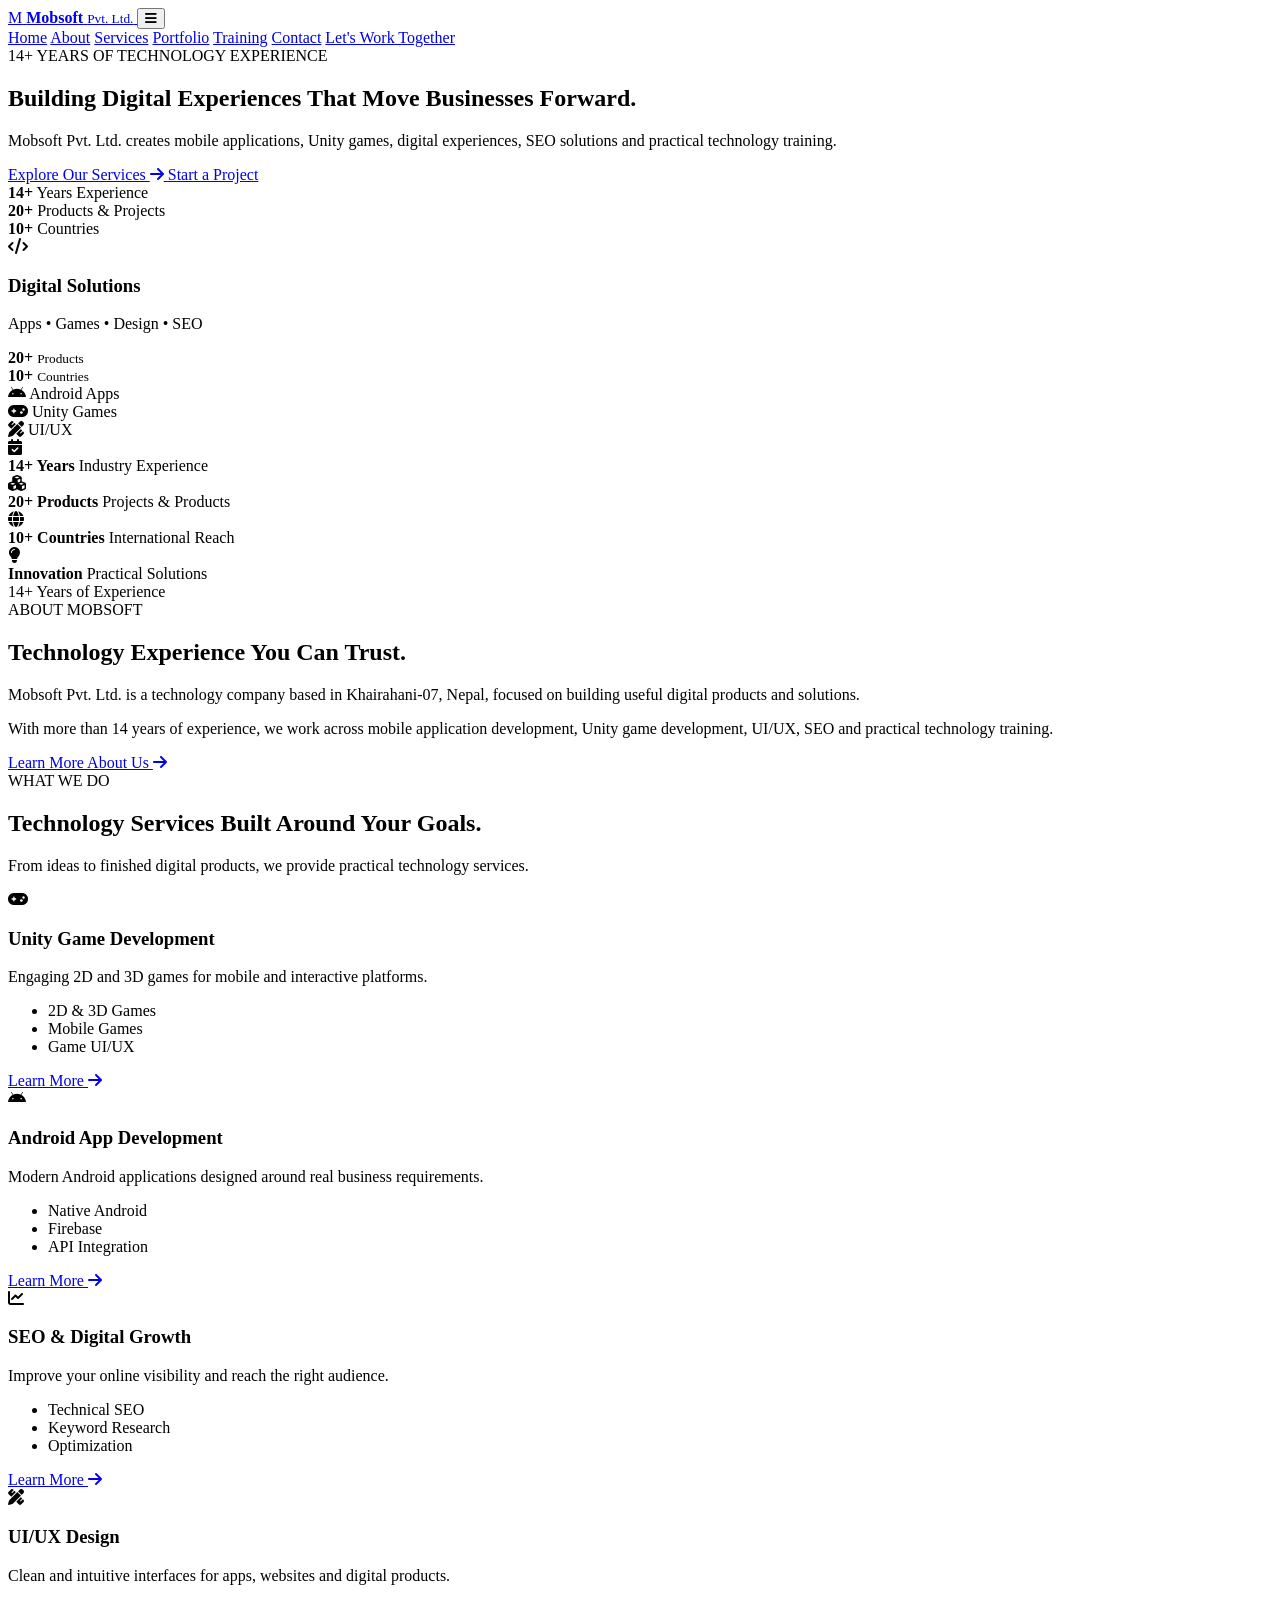
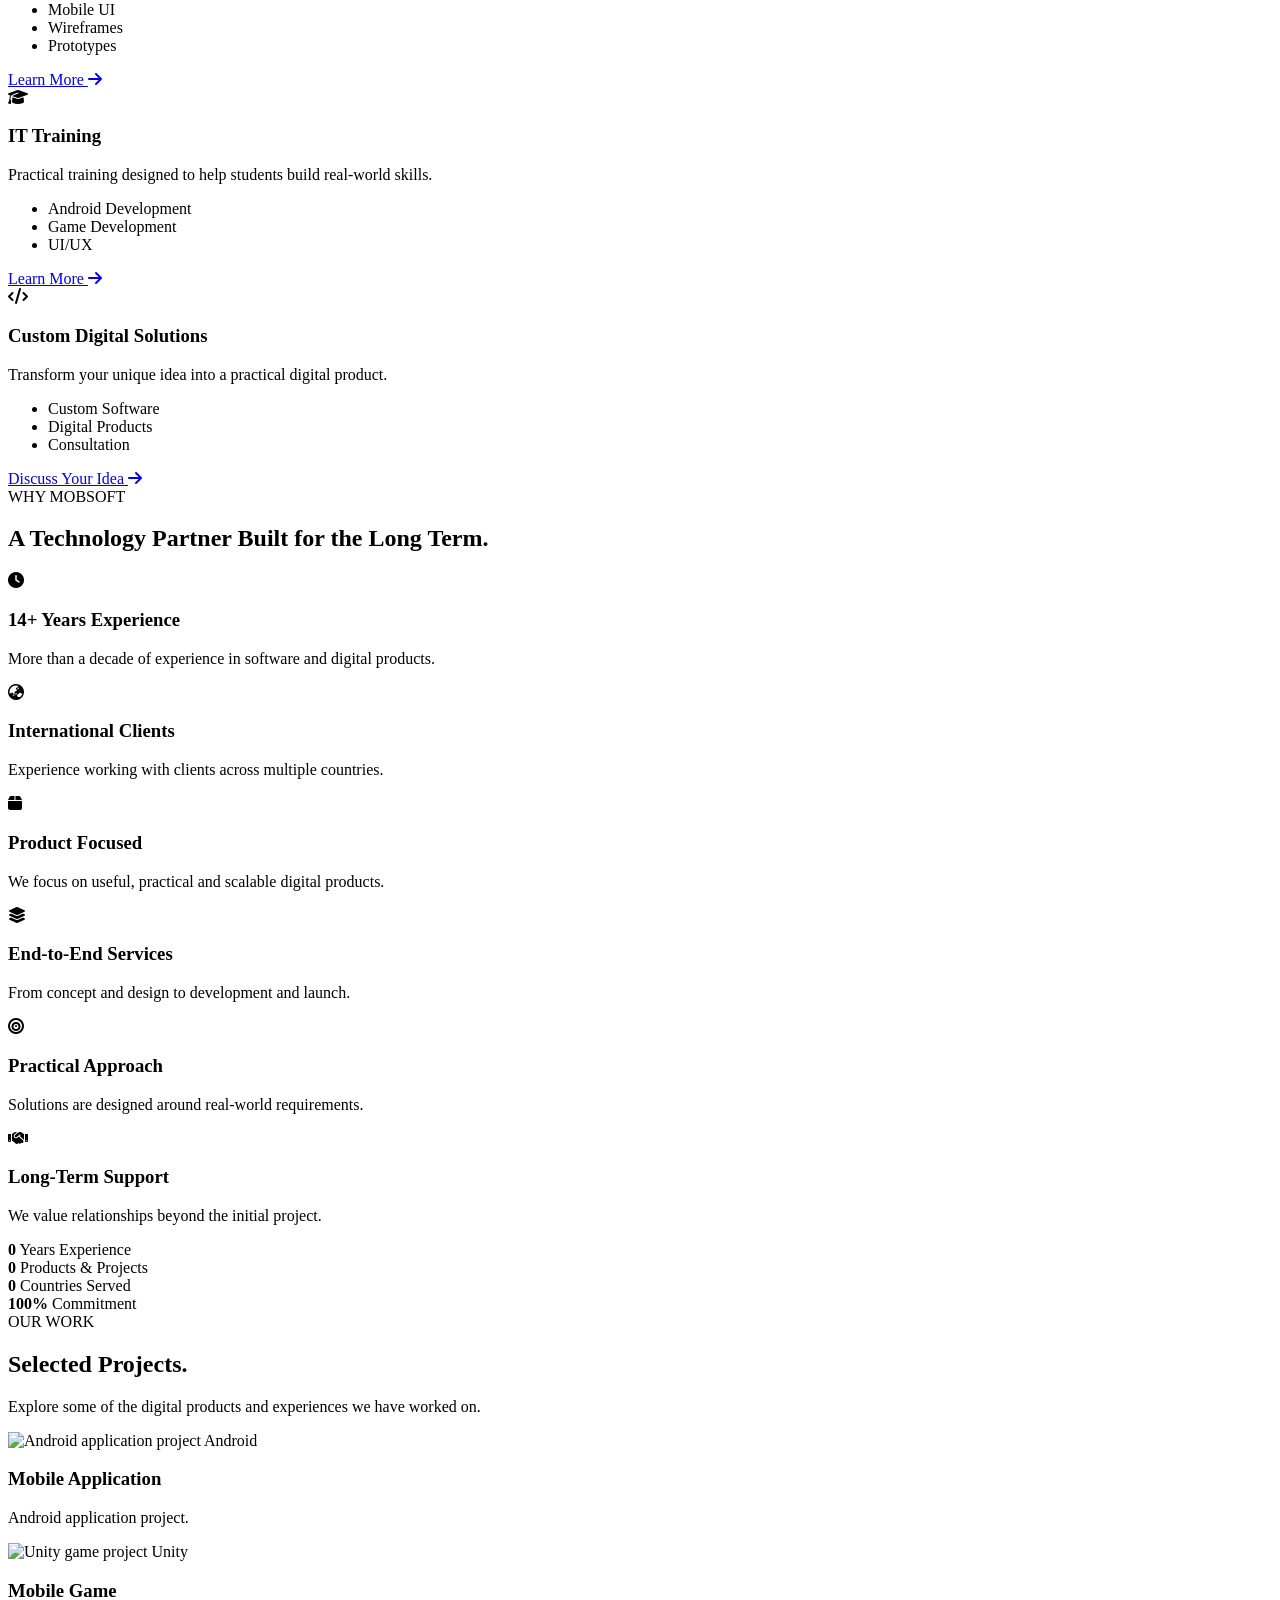
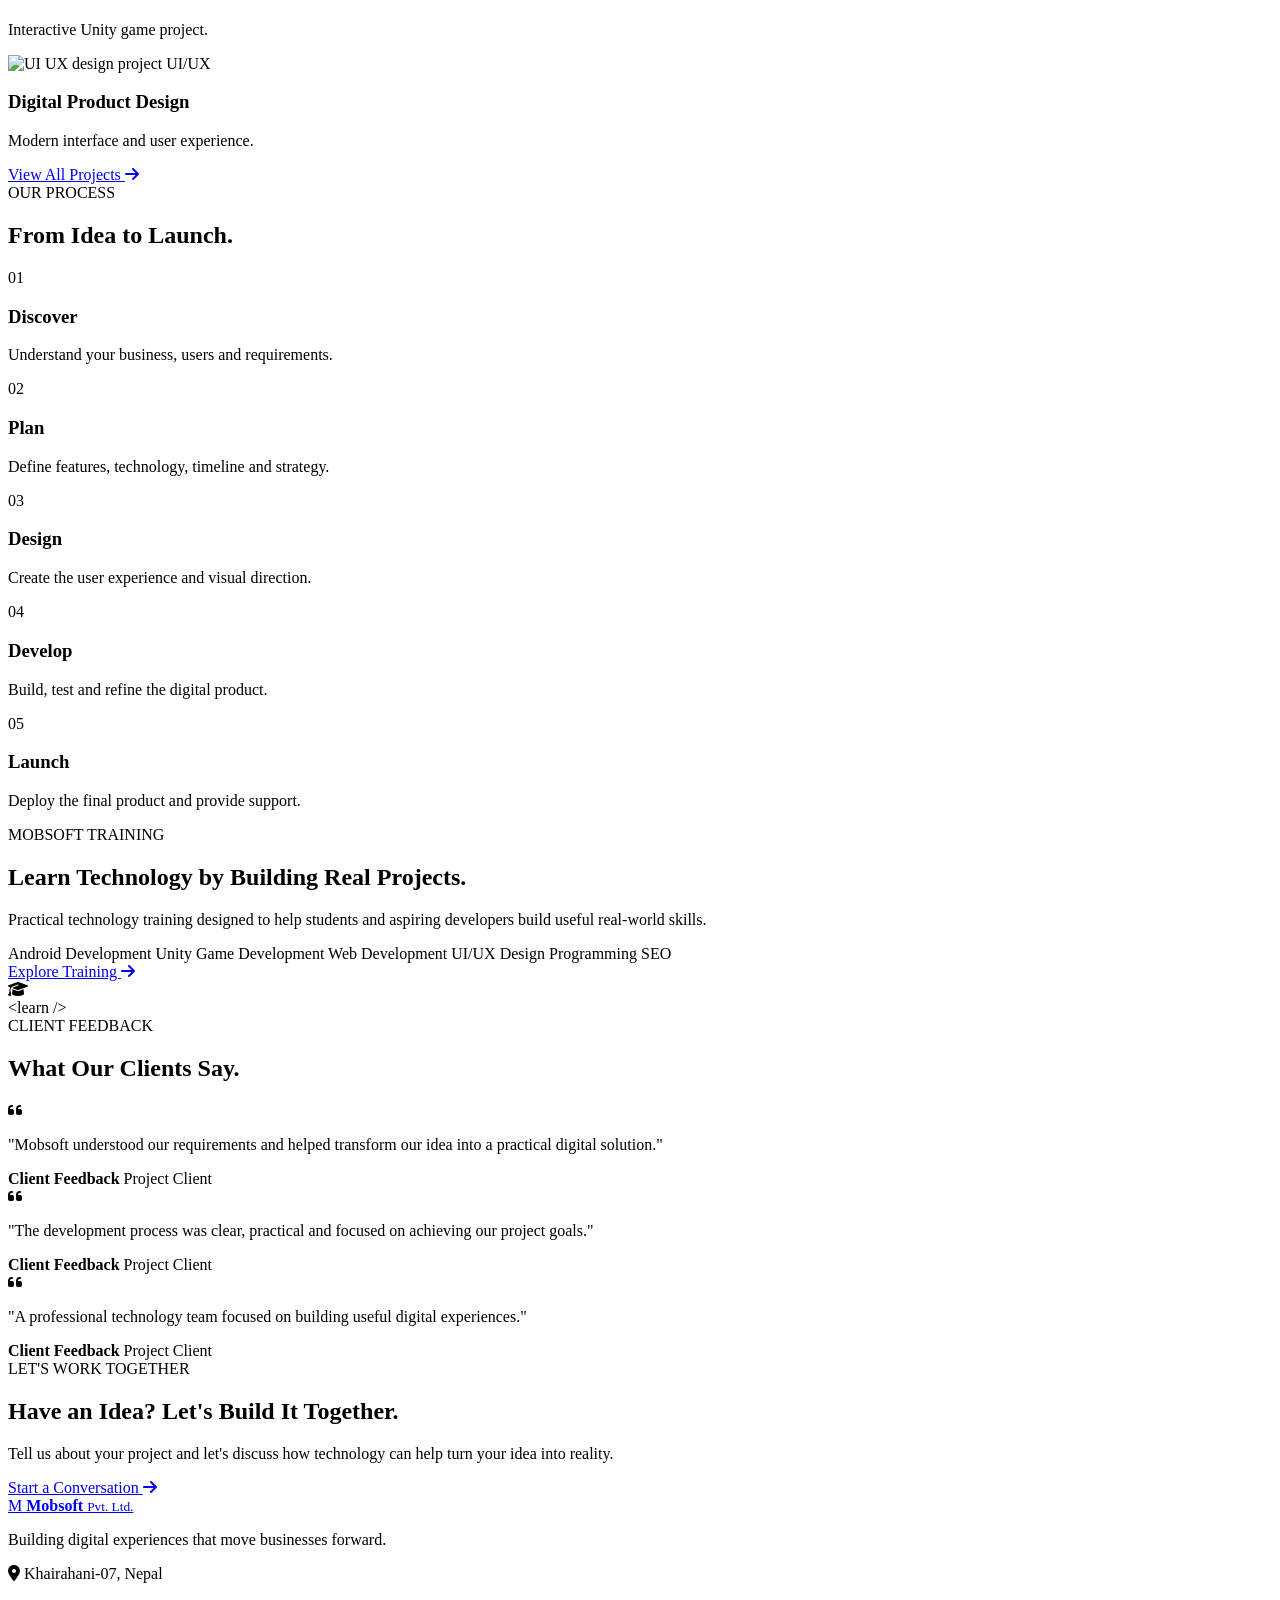
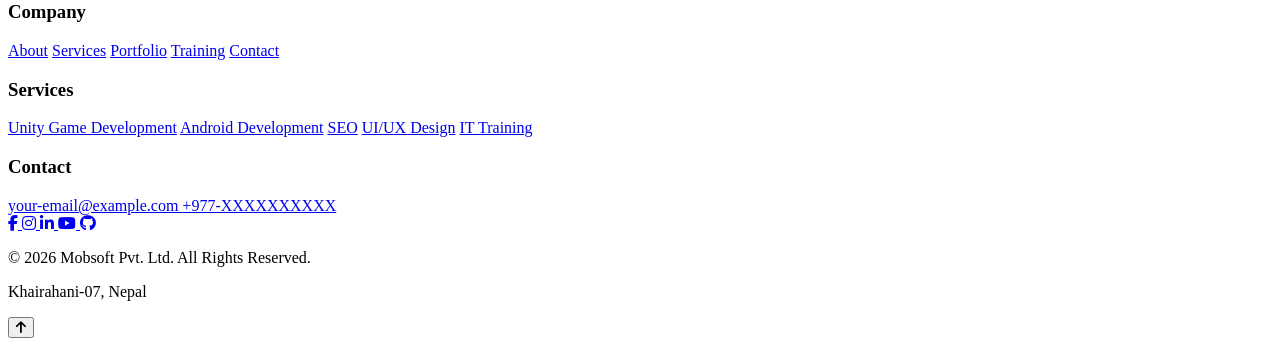
==== index.html @ f1295123 "Add files via upload Site test" ====
<!DOCTYPE html>
<html lang="en">
<head>
    <meta charset="UTF-8">

    <meta name="viewport" content="width=device-width, initial-scale=1.0">

    <title>Mobsoft Pvt. Ltd. | Technology & Digital Solutions</title>

    <meta name="description"
          content="Mobsoft Pvt. Ltd. is a technology company in Khairahani, Nepal with 14+ years of experience in Unity game development, Android apps, SEO, UI/UX and IT training.">

    <meta name="keywords"
          content="Mobsoft Pvt Ltd, software company Nepal, Android app development Nepal, Unity game development Nepal, UI UX design Nepal, SEO Nepal, IT training Nepal">

    <meta name="author" content="Mobsoft Pvt. Ltd.">

    <meta property="og:title" content="Mobsoft Pvt. Ltd.">
    <meta property="og:description"
          content="Building Digital Experiences That Move Businesses Forward.">
    <meta property="og:type" content="website">

    <link rel="stylesheet" href="css/style.css">
    <link rel="stylesheet" href="css/responsive.css">
    <link rel="stylesheet" href="css/animations.css">

    <link rel="preconnect" href="https://fonts.googleapis.com">
    <link rel="preconnect" href="https://fonts.gstatic.com" crossorigin>

    <link href="https://fonts.googleapis.com/css2?family=Inter:wght@400;500;600;700;800&display=swap"
          rel="stylesheet">

    <link rel="stylesheet"
          href="https://cdnjs.cloudflare.com/ajax/libs/font-awesome/6.5.2/css/all.min.css">
</head>

<body>

<!-- ================= NAVBAR ================= -->

<header class="header" id="header">

    <nav class="navbar container">

        <a href="index.html" class="logo">
            <span class="logo-icon">M</span>
            <span>
                <strong>Mobsoft</strong>
                <small>Pvt. Ltd.</small>
            </span>
        </a>

        <button class="menu-toggle" id="menuToggle" aria-label="Open navigation">
            <i class="fas fa-bars"></i>
        </button>

        <div class="nav-menu" id="navMenu">

            <a href="index.html" class="nav-link active">Home</a>
            <a href="about.html" class="nav-link">About</a>
            <a href="services.html" class="nav-link">Services</a>
            <a href="portfolio.html" class="nav-link">Portfolio</a>
            <a href="training.html" class="nav-link">Training</a>
            <a href="contact.html" class="nav-link">Contact</a>

            <a href="contact.html" class="nav-cta">
                Let's Work Together
            </a>

        </div>

    </nav>

</header>


<!-- ================= HERO ================= -->

<main>

<section class="hero">

    <div class="hero-background"></div>

    <div class="container hero-container">

        <div class="hero-content reveal">

            <div class="eyebrow">
                <span></span>
                14+ YEARS OF TECHNOLOGY EXPERIENCE
            </div>

            <h1>
                Building Digital Experiences
                <span>That Move Businesses Forward.</span>
            </h1>

            <p>
                Mobsoft Pvt. Ltd. creates mobile applications,
                Unity games, digital experiences, SEO solutions
                and practical technology training.
            </p>

            <div class="hero-buttons">

                <a href="services.html" class="btn btn-primary">
                    Explore Our Services
                    <i class="fas fa-arrow-right"></i>
                </a>

                <a href="contact.html" class="btn btn-outline">
                    Start a Project
                </a>

            </div>

            <div class="hero-trust">

                <div>
                    <strong>14+</strong>
                    <span>Years Experience</span>
                </div>

                <div>
                    <strong>20+</strong>
                    <span>Products & Projects</span>
                </div>

                <div>
                    <strong>10+</strong>
                    <span>Countries</span>
                </div>

            </div>

        </div>


        <div class="hero-visual reveal-right">

            <div class="visual-glow"></div>

            <div class="device-card device-main">

                <div class="device-header">
                    <span></span>
                    <span></span>
                    <span></span>
                </div>

                <div class="device-content">

                    <div class="mini-icon">
                        <i class="fas fa-code"></i>
                    </div>

                    <h3>Digital Solutions</h3>

                    <p>
                        Apps • Games • Design • SEO
                    </p>

                    <div class="progress-line">
                        <span></span>
                    </div>

                    <div class="visual-stats">
                        <div>
                            <strong>20+</strong>
                            <small>Products</small>
                        </div>

                        <div>
                            <strong>10+</strong>
                            <small>Countries</small>
                        </div>
                    </div>

                </div>

            </div>

            <div class="floating-card card-one">
                <i class="fab fa-android"></i>
                <span>Android Apps</span>
            </div>

            <div class="floating-card card-two">
                <i class="fas fa-gamepad"></i>
                <span>Unity Games</span>
            </div>

            <div class="floating-card card-three">
                <i class="fas fa-pen-ruler"></i>
                <span>UI/UX</span>
            </div>

        </div>

    </div>

</section>


<!-- ================= TRUST ================= -->

<section class="trust-section">

    <div class="container">

        <div class="trust-grid">

            <div class="trust-item">
                <i class="fas fa-calendar-check"></i>
                <div>
                    <strong>14+ Years</strong>
                    <span>Industry Experience</span>
                </div>
            </div>

            <div class="trust-item">
                <i class="fas fa-cubes"></i>
                <div>
                    <strong>20+ Products</strong>
                    <span>Projects & Products</span>
                </div>
            </div>

            <div class="trust-item">
                <i class="fas fa-globe"></i>
                <div>
                    <strong>10+ Countries</strong>
                    <span>International Reach</span>
                </div>
            </div>

            <div class="trust-item">
                <i class="fas fa-lightbulb"></i>
                <div>
                    <strong>Innovation</strong>
                    <span>Practical Solutions</span>
                </div>
            </div>

        </div>

    </div>

</section>


<!-- ================= ABOUT ================= -->

<section class="section about-preview">

    <div class="container two-column">

        <div class="about-visual reveal">

            <div class="about-box">

                <span class="about-number">14+</span>

                <span class="about-label">
                    Years of Experience
                </span>

                <div class="about-decoration"></div>

            </div>

        </div>


        <div class="about-content reveal-right">

            <span class="section-label">ABOUT MOBSOFT</span>

            <h2>
                Technology Experience
                <span>You Can Trust.</span>
            </h2>

            <p>
                Mobsoft Pvt. Ltd. is a technology company based
                in Khairahani-07, Nepal, focused on building
                useful digital products and solutions.
            </p>

            <p>
                With more than 14 years of experience, we work
                across mobile application development, Unity
                game development, UI/UX, SEO and practical
                technology training.
            </p>

            <a href="about.html" class="text-link">
                Learn More About Us
                <i class="fas fa-arrow-right"></i>
            </a>

        </div>

    </div>

</section>


<!-- ================= SERVICES ================= -->

<section class="section services-section">

    <div class="container">

        <div class="section-heading reveal">

            <span class="section-label">WHAT WE DO</span>

            <h2>
                Technology Services
                <span>Built Around Your Goals.</span>
            </h2>

            <p>
                From ideas to finished digital products,
                we provide practical technology services.
            </p>

        </div>


        <div class="services-grid">


            <article class="service-card reveal">

                <div class="service-icon">
                    <i class="fas fa-gamepad"></i>
                </div>

                <h3>Unity Game Development</h3>

                <p>
                    Engaging 2D and 3D games for mobile
                    and interactive platforms.
                </p>

                <ul>
                    <li>2D & 3D Games</li>
                    <li>Mobile Games</li>
                    <li>Game UI/UX</li>
                </ul>

                <a href="services.html#game-development">
                    Learn More <i class="fas fa-arrow-right"></i>
                </a>

            </article>


            <article class="service-card reveal">

                <div class="service-icon">
                    <i class="fab fa-android"></i>
                </div>

                <h3>Android App Development</h3>

                <p>
                    Modern Android applications designed
                    around real business requirements.
                </p>

                <ul>
                    <li>Native Android</li>
                    <li>Firebase</li>
                    <li>API Integration</li>
                </ul>

                <a href="services.html#android-development">
                    Learn More <i class="fas fa-arrow-right"></i>
                </a>

            </article>


            <article class="service-card reveal">

                <div class="service-icon">
                    <i class="fas fa-chart-line"></i>
                </div>

                <h3>SEO & Digital Growth</h3>

                <p>
                    Improve your online visibility and
                    reach the right audience.
                </p>

                <ul>
                    <li>Technical SEO</li>
                    <li>Keyword Research</li>
                    <li>Optimization</li>
                </ul>

                <a href="services.html#seo">
                    Learn More <i class="fas fa-arrow-right"></i>
                </a>

            </article>


            <article class="service-card reveal">

                <div class="service-icon">
                    <i class="fas fa-pen-ruler"></i>
                </div>

                <h3>UI/UX Design</h3>

                <p>
                    Clean and intuitive interfaces for
                    apps, websites and digital products.
                </p>

                <ul>
                    <li>Mobile UI</li>
                    <li>Wireframes</li>
                    <li>Prototypes</li>
                </ul>

                <a href="services.html#uiux">
                    Learn More <i class="fas fa-arrow-right"></i>
                </a>

            </article>


            <article class="service-card reveal">

                <div class="service-icon">
                    <i class="fas fa-graduation-cap"></i>
                </div>

                <h3>IT Training</h3>

                <p>
                    Practical training designed to help
                    students build real-world skills.
                </p>

                <ul>
                    <li>Android Development</li>
                    <li>Game Development</li>
                    <li>UI/UX</li>
                </ul>

                <a href="training.html">
                    Learn More <i class="fas fa-arrow-right"></i>
                </a>

            </article>


            <article class="service-card reveal">

                <div class="service-icon">
                    <i class="fas fa-code"></i>
                </div>

                <h3>Custom Digital Solutions</h3>

                <p>
                    Transform your unique idea into
                    a practical digital product.
                </p>

                <ul>
                    <li>Custom Software</li>
                    <li>Digital Products</li>
                    <li>Consultation</li>
                </ul>

                <a href="contact.html">
                    Discuss Your Idea
                    <i class="fas fa-arrow-right"></i>
                </a>

            </article>

        </div>

    </div>

</section>


<!-- ================= WHY MOBSOFT ================= -->

<section class="section why-section">

    <div class="container">

        <div class="section-heading center reveal">

            <span class="section-label">WHY MOBSOFT</span>

            <h2>
                A Technology Partner
                <span>Built for the Long Term.</span>
            </h2>

        </div>


        <div class="why-grid">

            <div class="why-card reveal">
                <i class="fas fa-clock"></i>
                <h3>14+ Years Experience</h3>
                <p>
                    More than a decade of experience
                    in software and digital products.
                </p>
            </div>

            <div class="why-card reveal">
                <i class="fas fa-globe-asia"></i>
                <h3>International Clients</h3>
                <p>
                    Experience working with clients
                    across multiple countries.
                </p>
            </div>

            <div class="why-card reveal">
                <i class="fas fa-box"></i>
                <h3>Product Focused</h3>
                <p>
                    We focus on useful, practical
                    and scalable digital products.
                </p>
            </div>

            <div class="why-card reveal">
                <i class="fas fa-layer-group"></i>
                <h3>End-to-End Services</h3>
                <p>
                    From concept and design to
                    development and launch.
                </p>
            </div>

            <div class="why-card reveal">
                <i class="fas fa-bullseye"></i>
                <h3>Practical Approach</h3>
                <p>
                    Solutions are designed around
                    real-world requirements.
                </p>
            </div>

            <div class="why-card reveal">
                <i class="fas fa-handshake"></i>
                <h3>Long-Term Support</h3>
                <p>
                    We value relationships beyond
                    the initial project.
                </p>
            </div>

        </div>

    </div>

</section>


<!-- ================= COUNTERS ================= -->

<section class="numbers-section">

    <div class="container">

        <div class="numbers-grid">

            <div class="number-item">
                <strong data-count="14">0</strong>
                <span>Years Experience</span>
            </div>

            <div class="number-item">
                <strong data-count="20">0</strong>
                <span>Products & Projects</span>
            </div>

            <div class="number-item">
                <strong data-count="10">0</strong>
                <span>Countries Served</span>
            </div>

            <div class="number-item">
                <strong>100%</strong>
                <span>Commitment</span>
            </div>

        </div>

    </div>

</section>


<!-- ================= PORTFOLIO ================= -->

<section class="section portfolio-preview">

    <div class="container">

        <div class="section-heading reveal">

            <span class="section-label">OUR WORK</span>

            <h2>
                Selected
                <span>Projects.</span>
            </h2>

            <p>
                Explore some of the digital products
                and experiences we have worked on.
            </p>

        </div>


        <div class="portfolio-grid">

            <article class="portfolio-card reveal">

                <div class="portfolio-image">
                    <img src="images/portfolio/project-1.jpg"
                         alt="Android application project"
                         loading="lazy">

                    <span>Android</span>
                </div>

                <div class="portfolio-content">
                    <h3>Mobile Application</h3>
                    <p>Android application project.</p>
                </div>

            </article>


            <article class="portfolio-card reveal">

                <div class="portfolio-image">
                    <img src="images/portfolio/project-2.jpg"
                         alt="Unity game project"
                         loading="lazy">

                    <span>Unity</span>
                </div>

                <div class="portfolio-content">
                    <h3>Mobile Game</h3>
                    <p>Interactive Unity game project.</p>
                </div>

            </article>


            <article class="portfolio-card reveal">

                <div class="portfolio-image">
                    <img src="images/portfolio/project-3.jpg"
                         alt="UI UX design project"
                         loading="lazy">

                    <span>UI/UX</span>
                </div>

                <div class="portfolio-content">
                    <h3>Digital Product Design</h3>
                    <p>Modern interface and user experience.</p>
                </div>

            </article>

        </div>


        <div class="center-button">

            <a href="portfolio.html" class="btn btn-dark">
                View All Projects
                <i class="fas fa-arrow-right"></i>
            </a>

        </div>

    </div>

</section>


<!-- ================= PROCESS ================= -->

<section class="section process-section">

    <div class="container">

        <div class="section-heading center reveal">

            <span class="section-label">OUR PROCESS</span>

            <h2>
                From Idea
                <span>to Launch.</span>
            </h2>

        </div>


        <div class="process-grid">

            <div class="process-item reveal">

                <div class="process-number">01</div>

                <h3>Discover</h3>

                <p>
                    Understand your business,
                    users and requirements.
                </p>

            </div>


            <div class="process-item reveal">

                <div class="process-number">02</div>

                <h3>Plan</h3>

                <p>
                    Define features, technology,
                    timeline and strategy.
                </p>

            </div>


            <div class="process-item reveal">

                <div class="process-number">03</div>

                <h3>Design</h3>

                <p>
                    Create the user experience
                    and visual direction.
                </p>

            </div>


            <div class="process-item reveal">

                <div class="process-number">04</div>

                <h3>Develop</h3>

                <p>
                    Build, test and refine
                    the digital product.
                </p>

            </div>


            <div class="process-item reveal">

                <div class="process-number">05</div>

                <h3>Launch</h3>

                <p>
                    Deploy the final product
                    and provide support.
                </p>

            </div>

        </div>

    </div>

</section>


<!-- ================= TRAINING ================= -->

<section class="section training-preview">

    <div class="container training-box">

        <div class="training-content reveal">

            <span class="section-label">MOBSOFT TRAINING</span>

            <h2>
                Learn Technology by
                <span>Building Real Projects.</span>
            </h2>

            <p>
                Practical technology training designed
                to help students and aspiring developers
                build useful real-world skills.
            </p>

            <div class="training-list">

                <span>Android Development</span>
                <span>Unity Game Development</span>
                <span>Web Development</span>
                <span>UI/UX Design</span>
                <span>Programming</span>
                <span>SEO</span>

            </div>

            <a href="training.html" class="btn btn-primary">
                Explore Training
                <i class="fas fa-arrow-right"></i>
            </a>

        </div>

        <div class="training-visual reveal-right">

            <div class="training-icon">
                <i class="fas fa-graduation-cap"></i>
            </div>

            <div class="training-code">
                &lt;learn /&gt;
            </div>

        </div>

    </div>

</section>


<!-- ================= TESTIMONIAL ================= -->

<section class="section testimonials-section">

    <div class="container">

        <div class="section-heading center reveal">

            <span class="section-label">CLIENT FEEDBACK</span>

            <h2>
                What Our Clients
                <span>Say.</span>
            </h2>

        </div>


        <div class="testimonial-grid">

            <article class="testimonial-card reveal">

                <i class="fas fa-quote-left"></i>

                <p>
                    "Mobsoft understood our requirements
                    and helped transform our idea into
                    a practical digital solution."
                </p>

                <strong>Client Feedback</strong>
                <span>Project Client</span>

            </article>


            <article class="testimonial-card reveal">

                <i class="fas fa-quote-left"></i>

                <p>
                    "The development process was clear,
                    practical and focused on achieving
                    our project goals."
                </p>

                <strong>Client Feedback</strong>
                <span>Project Client</span>

            </article>


            <article class="testimonial-card reveal">

                <i class="fas fa-quote-left"></i>

                <p>
                    "A professional technology team
                    focused on building useful digital
                    experiences."
                </p>

                <strong>Client Feedback</strong>
                <span>Project Client</span>

            </article>

        </div>

    </div>

</section>


<!-- ================= CTA ================= -->

<section class="cta-section">

    <div class="container cta-content">

        <span class="section-label">LET'S WORK TOGETHER</span>

        <h2>
            Have an Idea?
            <span>Let's Build It Together.</span>
        </h2>

        <p>
            Tell us about your project and let's discuss
            how technology can help turn your idea into reality.
        </p>

        <a href="contact.html" class="btn btn-light">
            Start a Conversation
            <i class="fas fa-arrow-right"></i>
        </a>

    </div>

</section>

</main>


<!-- ================= FOOTER ================= -->

<footer class="footer">

    <div class="container">

        <div class="footer-grid">

            <div class="footer-brand">

                <a href="index.html" class="logo footer-logo">
                    <span class="logo-icon">M</span>
                    <span>
                        <strong>Mobsoft</strong>
                        <small>Pvt. Ltd.</small>
                    </span>
                </a>

                <p>
                    Building digital experiences that
                    move businesses forward.
                </p>

                <p>
                    <i class="fas fa-location-dot"></i>
                    Khairahani-07, Nepal
                </p>

            </div>


            <div class="footer-column">

                <h3>Company</h3>

                <a href="about.html">About</a>
                <a href="services.html">Services</a>
                <a href="portfolio.html">Portfolio</a>
                <a href="training.html">Training</a>
                <a href="contact.html">Contact</a>

            </div>


            <div class="footer-column">

                <h3>Services</h3>

                <a href="services.html">Unity Game Development</a>
                <a href="services.html">Android Development</a>
                <a href="services.html">SEO</a>
                <a href="services.html">UI/UX Design</a>
                <a href="training.html">IT Training</a>

            </div>


            <div class="footer-column">

                <h3>Contact</h3>

                <a href="mailto:your-email@example.com">
                    your-email@example.com
                </a>

                <a href="tel:+9770000000000">
                    +977-XXXXXXXXXX
                </a>

                <div class="social-links">

                    <a href="#" aria-label="Facebook">
                        <i class="fab fa-facebook-f"></i>
                    </a>

                    <a href="#" aria-label="Instagram">
                        <i class="fab fa-instagram"></i>
                    </a>

                    <a href="#" aria-label="LinkedIn">
                        <i class="fab fa-linkedin-in"></i>
                    </a>

                    <a href="#" aria-label="YouTube">
                        <i class="fab fa-youtube"></i>
                    </a>

                    <a href="#" aria-label="GitHub">
                        <i class="fab fa-github"></i>
                    </a>

                </div>

            </div>

        </div>


        <div class="footer-bottom">

            <p>
                © 2026 Mobsoft Pvt. Ltd.
                All Rights Reserved.
            </p>

            <p>
                Khairahani-07, Nepal
            </p>

        </div>

    </div>

</footer>


<button class="back-to-top" id="backToTop" aria-label="Back to top">
    <i class="fas fa-arrow-up"></i>
</button>


<script src="js/main.js"></script>
<script src="js/animations.js"></script>

</body>
</html>
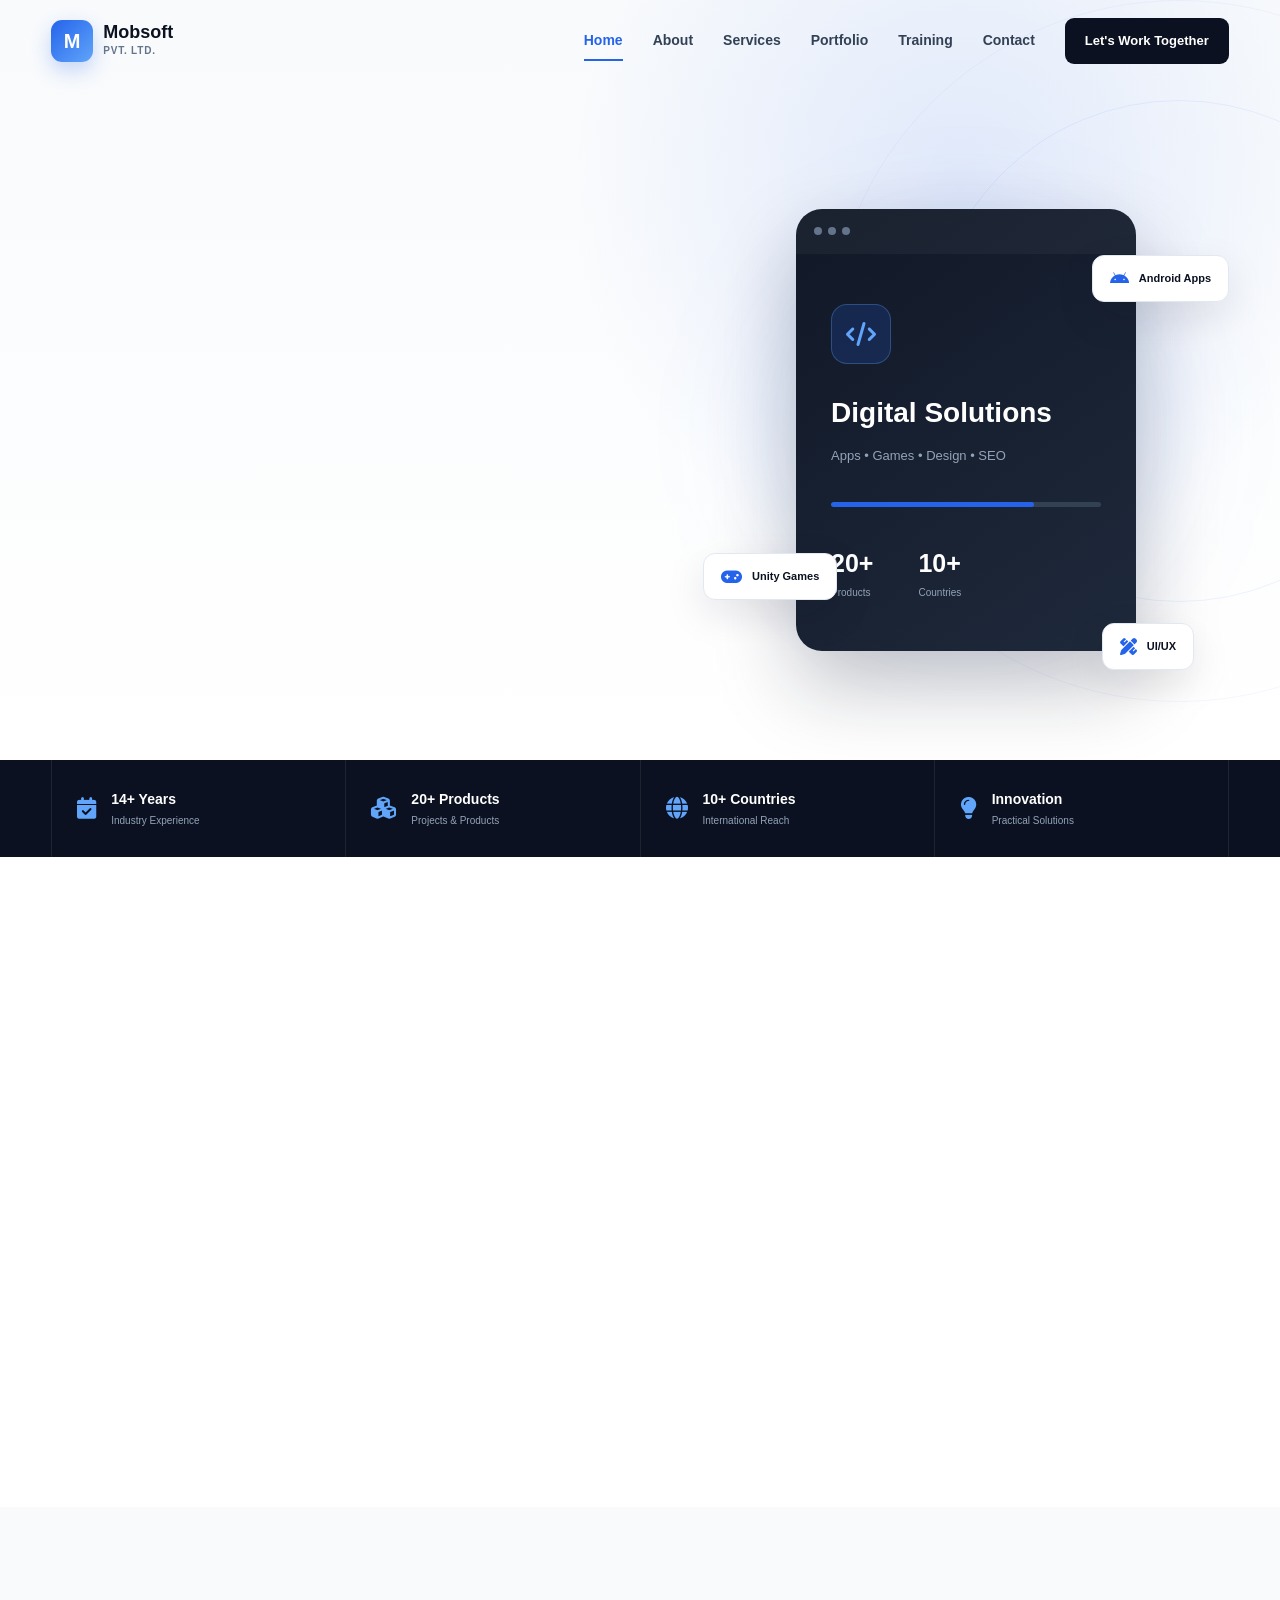
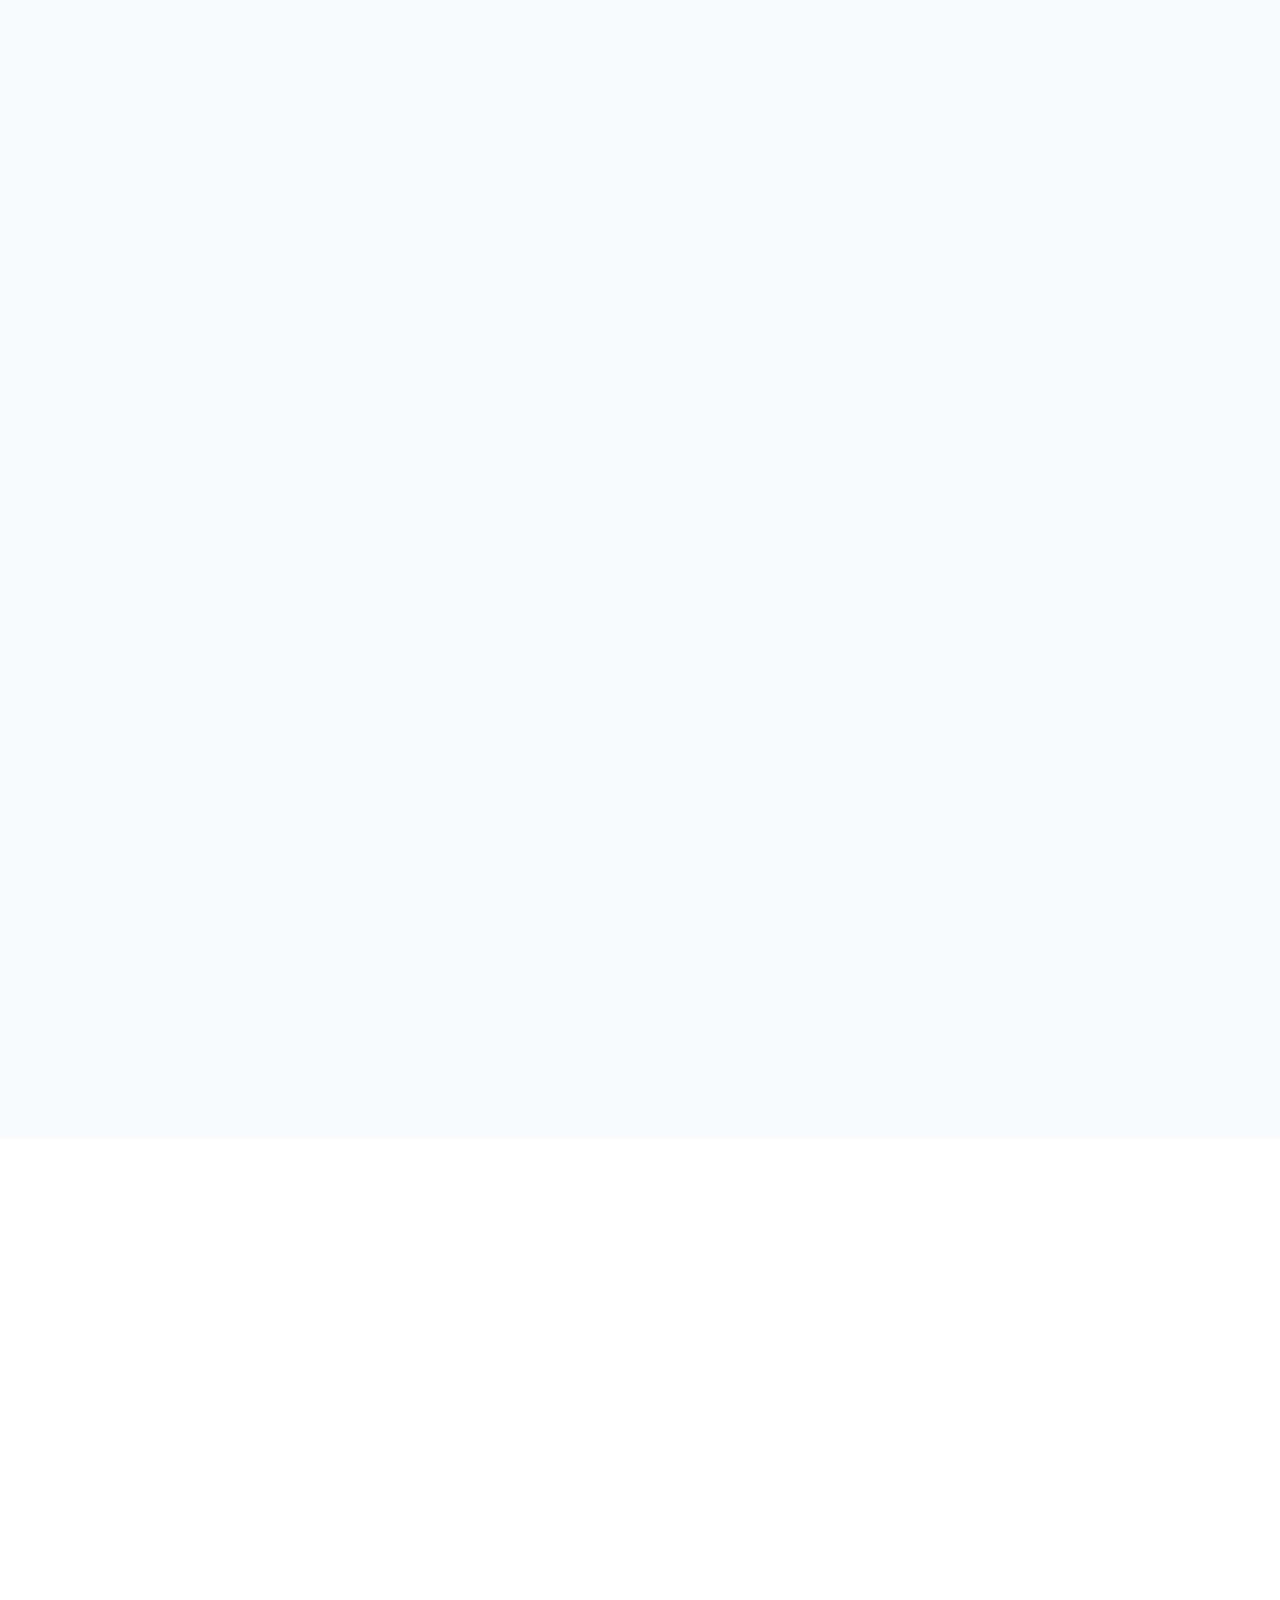
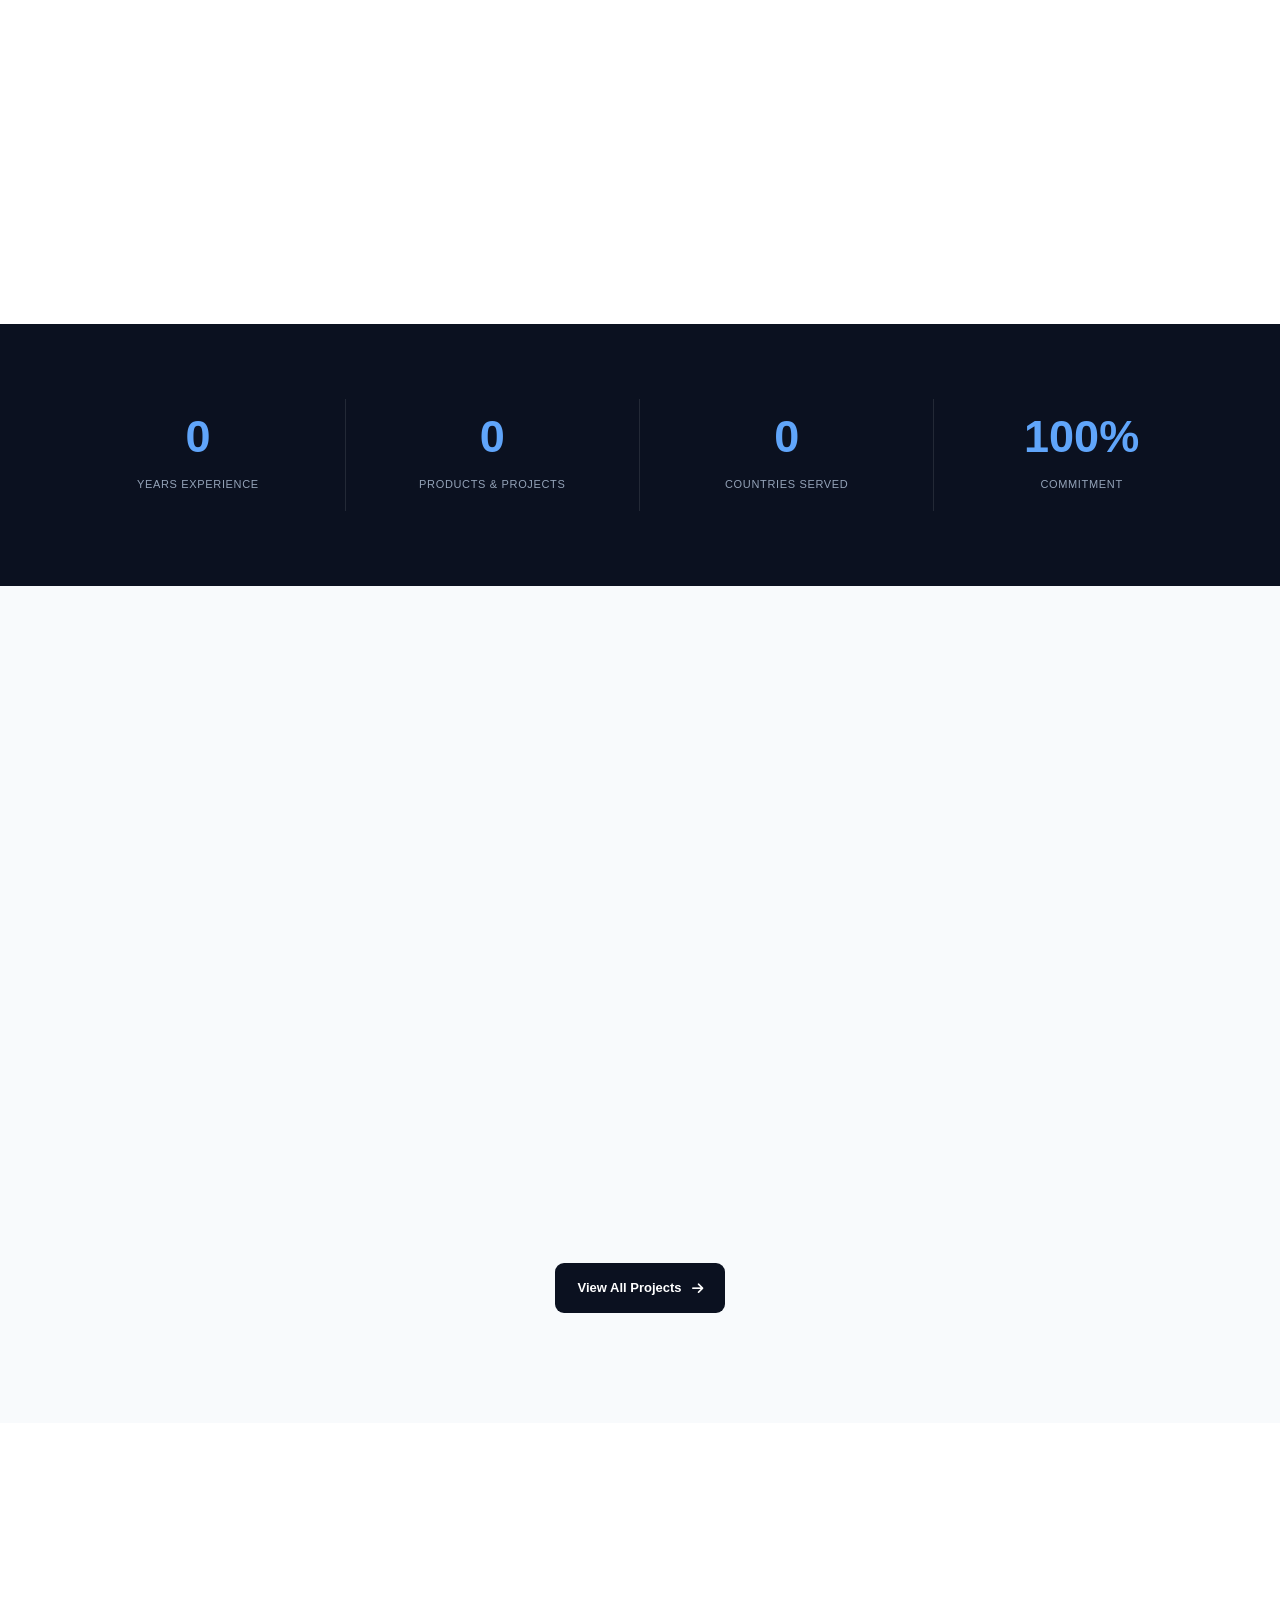
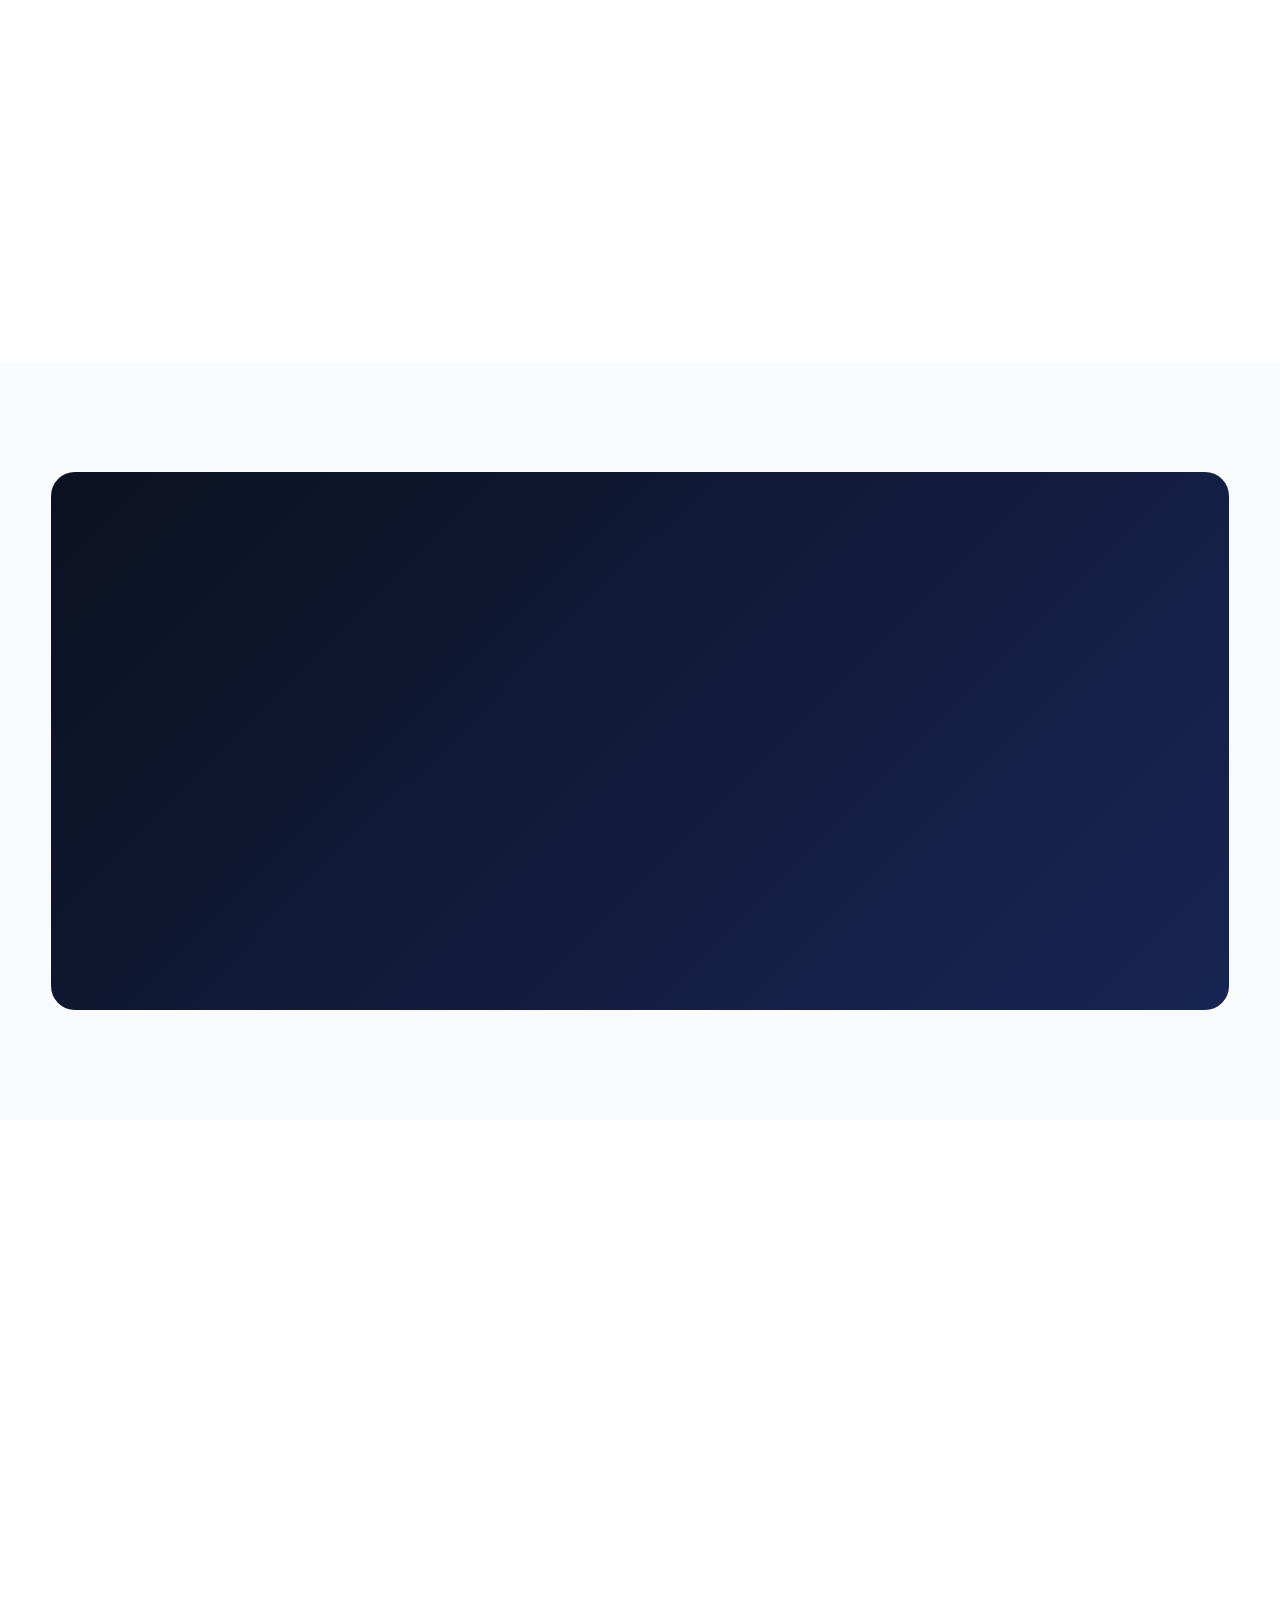
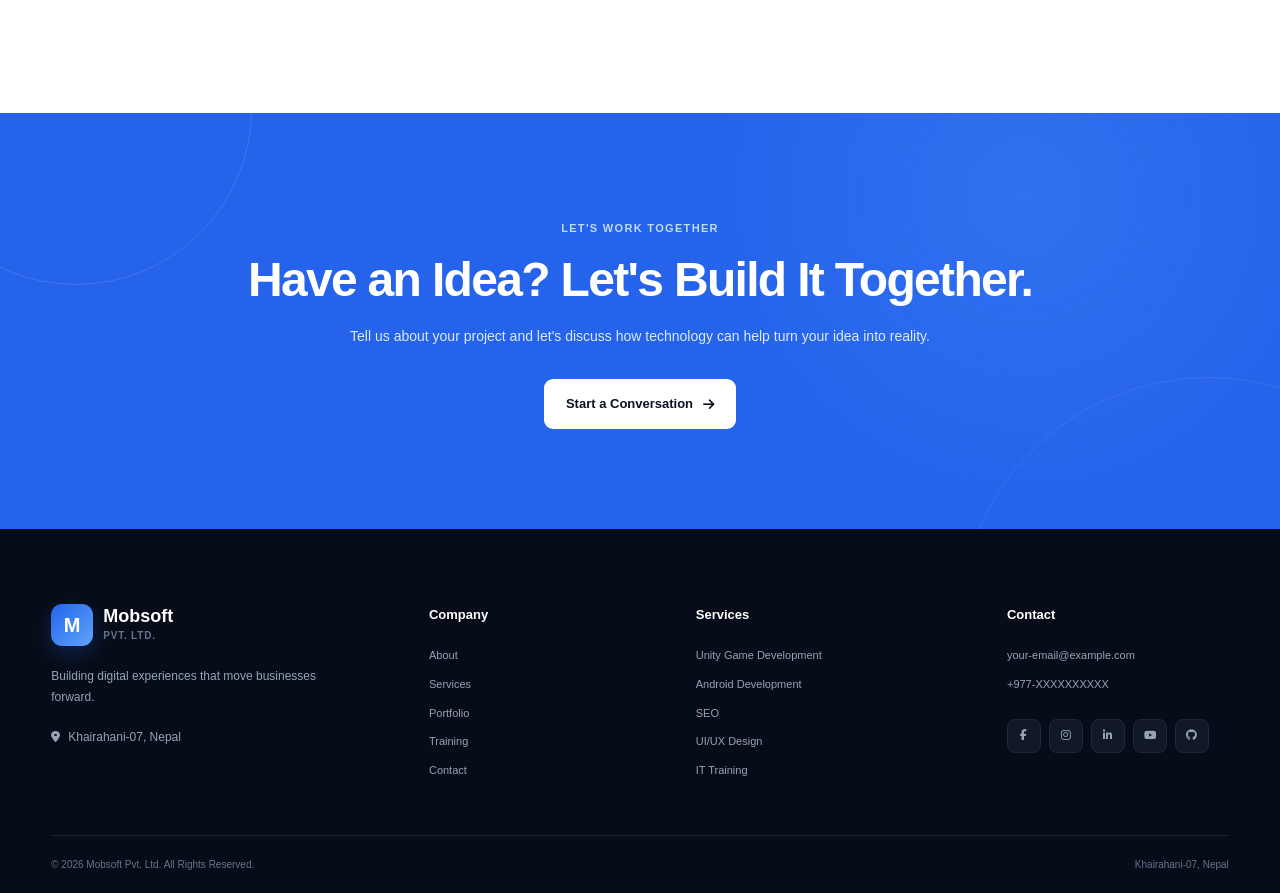
==== commit fee59dfd: "Add files via upload test2" ====
--- a/index.html
+++ b/index.html
@@ -20,9 +20,9 @@
           content="Building Digital Experiences That Move Businesses Forward.">
     <meta property="og:type" content="website">
 
-    <link rel="stylesheet" href="css/style.css">
-    <link rel="stylesheet" href="css/responsive.css">
-    <link rel="stylesheet" href="css/animations.css">
+    <link rel="stylesheet" href="style.css">
+    <link rel="stylesheet" href="responsive.css">
+    <link rel="stylesheet" href="animations.css">
 
     <link rel="preconnect" href="https://fonts.googleapis.com">
     <link rel="preconnect" href="https://fonts.gstatic.com" crossorigin>
--- a/style.css
+++ b/style.css
@@ -0,0 +1,1724 @@
+
+/* =========================================================
+   MOBSOFT PVT. LTD.
+   Main Website Styles
+   ========================================================= */
+
+
+/* =========================================================
+   1. ROOT VARIABLES
+   ========================================================= */
+
+:root {
+    --primary: #2563eb;
+    --primary-dark: #1d4ed8;
+    --primary-light: #60a5fa;
+
+    --dark: #0b1120;
+    --dark-2: #111827;
+    --dark-3: #1f2937;
+
+    --white: #ffffff;
+    --light: #f8fafc;
+    --light-2: #f1f5f9;
+
+    --text: #334155;
+    --text-light: #64748b;
+    --border: #e2e8f0;
+
+    --success: #10b981;
+
+    --container: 1180px;
+
+    --radius-sm: 8px;
+    --radius: 16px;
+    --radius-lg: 24px;
+
+    --shadow-sm: 0 4px 15px rgba(15, 23, 42, 0.06);
+    --shadow: 0 15px 40px rgba(15, 23, 42, 0.10);
+    --shadow-lg: 0 25px 70px rgba(15, 23, 42, 0.16);
+
+    --transition: 0.3s ease;
+}
+
+
+/* =========================================================
+   2. RESET
+   ========================================================= */
+
+* {
+    margin: 0;
+    padding: 0;
+    box-sizing: border-box;
+}
+
+html {
+    scroll-behavior: smooth;
+}
+
+body {
+    font-family: "Inter", sans-serif;
+    color: var(--text);
+    background: var(--white);
+    line-height: 1.7;
+    overflow-x: hidden;
+}
+
+body.menu-open {
+    overflow: hidden;
+}
+
+img {
+    max-width: 100%;
+    display: block;
+}
+
+a {
+    text-decoration: none;
+    color: inherit;
+}
+
+button,
+input,
+textarea,
+select {
+    font-family: inherit;
+}
+
+button {
+    cursor: pointer;
+}
+
+ul {
+    list-style: none;
+}
+
+
+/* =========================================================
+   3. CONTAINER
+   ========================================================= */
+
+.container {
+    width: min(92%, var(--container));
+    margin: 0 auto;
+}
+
+
+/* =========================================================
+   4. HEADER
+   ========================================================= */
+
+.header {
+    position: fixed;
+    top: 0;
+    left: 0;
+    width: 100%;
+    z-index: 1000;
+    transition: var(--transition);
+}
+
+.header.scrolled {
+    background: rgba(255, 255, 255, 0.96);
+    backdrop-filter: blur(15px);
+    box-shadow: var(--shadow-sm);
+}
+
+.navbar {
+    height: 82px;
+    display: flex;
+    align-items: center;
+    justify-content: space-between;
+}
+
+
+/* =========================================================
+   5. LOGO
+   ========================================================= */
+
+.logo {
+    display: flex;
+    align-items: center;
+    gap: 10px;
+}
+
+.logo-icon {
+    width: 42px;
+    height: 42px;
+    display: grid;
+    place-items: center;
+
+    background: linear-gradient(
+        135deg,
+        var(--primary),
+        var(--primary-light)
+    );
+
+    color: white;
+    border-radius: 11px;
+
+    font-size: 20px;
+    font-weight: 800;
+
+    box-shadow: 0 8px 20px rgba(37, 99, 235, 0.25);
+}
+
+.logo strong {
+    display: block;
+    font-size: 18px;
+    font-weight: 800;
+    color: var(--dark);
+    line-height: 1.1;
+}
+
+.logo small {
+    display: block;
+    font-size: 10px;
+    font-weight: 600;
+    color: var(--text-light);
+    letter-spacing: 0.08em;
+    text-transform: uppercase;
+}
+
+
+/* =========================================================
+   6. NAVIGATION
+   ========================================================= */
+
+.nav-menu {
+    display: flex;
+    align-items: center;
+    gap: 30px;
+}
+
+.nav-link {
+    position: relative;
+
+    color: var(--text);
+    font-size: 14px;
+    font-weight: 600;
+
+    transition: var(--transition);
+}
+
+.nav-link::after {
+    content: "";
+
+    position: absolute;
+    left: 0;
+    bottom: -8px;
+
+    width: 0;
+    height: 2px;
+
+    background: var(--primary);
+
+    transition: var(--transition);
+}
+
+.nav-link:hover,
+.nav-link.active {
+    color: var(--primary);
+}
+
+.nav-link:hover::after,
+.nav-link.active::after {
+    width: 100%;
+}
+
+.nav-cta {
+    padding: 12px 20px;
+
+    background: var(--dark);
+    color: white;
+
+    border-radius: 9px;
+
+    font-size: 13px;
+    font-weight: 700;
+
+    transition: var(--transition);
+}
+
+.nav-cta:hover {
+    background: var(--primary);
+    transform: translateY(-2px);
+}
+
+.menu-toggle {
+    display: none;
+
+    border: 0;
+    background: transparent;
+
+    font-size: 22px;
+    color: var(--dark);
+}
+
+
+/* =========================================================
+   7. HERO
+   ========================================================= */
+
+.hero {
+    position: relative;
+
+    min-height: 760px;
+
+    display: flex;
+    align-items: center;
+
+    padding-top: 100px;
+
+    background:
+        radial-gradient(
+            circle at 75% 25%,
+            rgba(37, 99, 235, 0.12),
+            transparent 35%
+        ),
+        linear-gradient(
+            180deg,
+            #f8fafc 0%,
+            #ffffff 100%
+        );
+
+    overflow: hidden;
+}
+
+.hero-background::before {
+    content: "";
+
+    position: absolute;
+
+    width: 500px;
+    height: 500px;
+
+    border: 1px solid rgba(37, 99, 235, 0.08);
+
+    border-radius: 50%;
+
+    right: -150px;
+    top: 100px;
+}
+
+.hero-background::after {
+    content: "";
+
+    position: absolute;
+
+    width: 700px;
+    height: 700px;
+
+    border: 1px solid rgba(37, 99, 235, 0.05);
+
+    border-radius: 50%;
+
+    right: -250px;
+    top: 0;
+}
+
+.hero-container {
+    display: grid;
+
+    grid-template-columns:
+        minmax(0, 1.05fr)
+        minmax(400px, 0.95fr);
+
+    gap: 70px;
+
+    align-items: center;
+}
+
+.eyebrow {
+    display: flex;
+    align-items: center;
+    gap: 9px;
+
+    color: var(--primary);
+
+    font-size: 11px;
+    font-weight: 800;
+
+    letter-spacing: 0.12em;
+
+    margin-bottom: 20px;
+}
+
+.eyebrow span {
+    width: 28px;
+    height: 2px;
+
+    background: var(--primary);
+}
+
+.hero h1 {
+    max-width: 720px;
+
+    color: var(--dark);
+
+    font-size: clamp(42px, 5vw, 68px);
+
+    line-height: 1.08;
+
+    letter-spacing: -0.04em;
+
+    font-weight: 800;
+
+    margin-bottom: 25px;
+}
+
+.hero h1 span {
+    display: block;
+    color: var(--primary);
+}
+
+.hero-content > p {
+    max-width: 620px;
+
+    color: var(--text-light);
+
+    font-size: 17px;
+
+    line-height: 1.8;
+
+    margin-bottom: 32px;
+}
+
+
+/* =========================================================
+   8. BUTTONS
+   ========================================================= */
+
+.hero-buttons {
+    display: flex;
+    flex-wrap: wrap;
+    gap: 12px;
+
+    margin-bottom: 45px;
+}
+
+.btn {
+    display: inline-flex;
+    align-items: center;
+    justify-content: center;
+    gap: 10px;
+
+    min-height: 50px;
+
+    padding: 0 22px;
+
+    border-radius: 9px;
+
+    font-size: 13px;
+    font-weight: 700;
+
+    transition: var(--transition);
+}
+
+.btn-primary {
+    background: var(--primary);
+    color: white;
+
+    box-shadow:
+        0 10px 25px rgba(37, 99, 235, 0.22);
+}
+
+.btn-primary:hover {
+    background: var(--primary-dark);
+    transform: translateY(-3px);
+    box-shadow:
+        0 15px 30px rgba(37, 99, 235, 0.28);
+}
+
+.btn-outline {
+    border: 1px solid var(--border);
+    background: white;
+    color: var(--dark);
+}
+
+.btn-outline:hover {
+    border-color: var(--primary);
+    color: var(--primary);
+    transform: translateY(-3px);
+}
+
+.btn-dark {
+    background: var(--dark);
+    color: white;
+}
+
+.btn-dark:hover {
+    background: var(--primary);
+    transform: translateY(-3px);
+}
+
+.btn-light {
+    background: white;
+    color: var(--dark);
+}
+
+.btn-light:hover {
+    transform: translateY(-3px);
+    box-shadow: var(--shadow);
+}
+
+
+/* =========================================================
+   9. HERO TRUST
+   ========================================================= */
+
+.hero-trust {
+    display: flex;
+    flex-wrap: wrap;
+    gap: 32px;
+}
+
+.hero-trust div {
+    display: flex;
+    flex-direction: column;
+}
+
+.hero-trust strong {
+    color: var(--dark);
+
+    font-size: 25px;
+    line-height: 1;
+
+    font-weight: 800;
+}
+
+.hero-trust span {
+    margin-top: 7px;
+
+    color: var(--text-light);
+
+    font-size: 11px;
+}
+
+
+/* =========================================================
+   10. HERO VISUAL
+   ========================================================= */
+
+.hero-visual {
+    position: relative;
+
+    min-height: 500px;
+
+    display: grid;
+    place-items: center;
+}
+
+.visual-glow {
+    position: absolute;
+
+    width: 350px;
+    height: 350px;
+
+    background: rgba(37, 99, 235, 0.13);
+
+    filter: blur(70px);
+
+    border-radius: 50%;
+}
+
+.device-card {
+    position: relative;
+    z-index: 2;
+
+    width: 340px;
+    min-height: 390px;
+
+    background:
+        linear-gradient(
+            145deg,
+            #111827,
+            #1e293b
+        );
+
+    border-radius: 26px;
+
+    box-shadow:
+        0 35px 80px rgba(15, 23, 42, 0.25);
+
+    overflow: hidden;
+}
+
+.device-header {
+    height: 45px;
+
+    display: flex;
+    align-items: center;
+
+    gap: 6px;
+
+    padding: 0 18px;
+
+    background: rgba(255, 255, 255, 0.04);
+}
+
+.device-header span {
+    width: 8px;
+    height: 8px;
+
+    border-radius: 50%;
+
+    background: #64748b;
+}
+
+.device-content {
+    padding: 50px 35px;
+    color: white;
+}
+
+.mini-icon {
+    width: 60px;
+    height: 60px;
+
+    display: grid;
+    place-items: center;
+
+    background: rgba(37, 99, 235, 0.18);
+
+    border: 1px solid rgba(96, 165, 250, 0.3);
+
+    border-radius: 16px;
+
+    color: var(--primary-light);
+
+    font-size: 24px;
+
+    margin-bottom: 25px;
+}
+
+.device-content h3 {
+    font-size: 28px;
+    margin-bottom: 8px;
+}
+
+.device-content p {
+    color: #94a3b8;
+    font-size: 13px;
+}
+
+.progress-line {
+    height: 5px;
+
+    margin-top: 35px;
+
+    background: #334155;
+
+    border-radius: 20px;
+
+    overflow: hidden;
+}
+
+.progress-line span {
+    display: block;
+
+    width: 75%;
+    height: 100%;
+
+    background: var(--primary);
+
+    border-radius: inherit;
+}
+
+.visual-stats {
+    display: flex;
+
+    gap: 45px;
+
+    margin-top: 35px;
+}
+
+.visual-stats div {
+    display: flex;
+    flex-direction: column;
+}
+
+.visual-stats strong {
+    font-size: 25px;
+}
+
+.visual-stats small {
+    color: #94a3b8;
+    font-size: 10px;
+}
+
+.floating-card {
+    position: absolute;
+    z-index: 4;
+
+    display: flex;
+    align-items: center;
+    gap: 10px;
+
+    padding: 13px 17px;
+
+    background: white;
+
+    border: 1px solid var(--border);
+
+    border-radius: 12px;
+
+    box-shadow: var(--shadow);
+
+    color: var(--dark);
+
+    font-size: 11px;
+    font-weight: 700;
+}
+
+.floating-card i {
+    color: var(--primary);
+    font-size: 17px;
+}
+
+.card-one {
+    top: 75px;
+    right: 0;
+}
+
+.card-two {
+    bottom: 80px;
+    left: 0;
+}
+
+.card-three {
+    bottom: 10px;
+    right: 35px;
+}
+
+
+/* =========================================================
+   11. TRUST SECTION
+   ========================================================= */
+
+.trust-section {
+    background: var(--dark);
+    color: white;
+}
+
+.trust-grid {
+    display: grid;
+
+    grid-template-columns: repeat(4, 1fr);
+
+    border-left: 1px solid rgba(255, 255, 255, 0.08);
+}
+
+.trust-item {
+    display: flex;
+    align-items: center;
+
+    gap: 15px;
+
+    padding: 28px 25px;
+
+    border-right: 1px solid rgba(255, 255, 255, 0.08);
+}
+
+.trust-item i {
+    color: var(--primary-light);
+    font-size: 22px;
+}
+
+.trust-item strong {
+    display: block;
+    font-size: 14px;
+}
+
+.trust-item span {
+    display: block;
+
+    color: #94a3b8;
+
+    font-size: 10px;
+}
+
+
+/* =========================================================
+   12. SECTIONS
+   ========================================================= */
+
+.section {
+    padding: 110px 0;
+}
+
+.section-label {
+    display: inline-block;
+
+    color: var(--primary);
+
+    font-size: 11px;
+    font-weight: 800;
+
+    letter-spacing: 0.12em;
+
+    margin-bottom: 15px;
+}
+
+.section-heading {
+    max-width: 700px;
+
+    margin-bottom: 55px;
+}
+
+.section-heading.center {
+    text-align: center;
+    margin-left: auto;
+    margin-right: auto;
+}
+
+.section-heading h2,
+.about-content h2,
+.training-content h2,
+.cta-content h2 {
+    color: var(--dark);
+
+    font-size: clamp(32px, 4vw, 48px);
+
+    line-height: 1.15;
+
+    letter-spacing: -0.035em;
+
+    margin-bottom: 18px;
+}
+
+.section-heading h2 span,
+.about-content h2 span,
+.training-content h2 span,
+.cta-content h2 span {
+    color: var(--primary);
+}
+
+.section-heading p {
+    color: var(--text-light);
+
+    font-size: 15px;
+
+    max-width: 620px;
+}
+
+
+/* =========================================================
+   13. ABOUT
+   ========================================================= */
+
+.about-preview {
+    background: white;
+}
+
+.two-column {
+    display: grid;
+
+    grid-template-columns: 1fr 1fr;
+
+    gap: 90px;
+
+    align-items: center;
+}
+
+.about-visual {
+    min-height: 430px;
+
+    display: grid;
+    place-items: center;
+
+    background:
+        linear-gradient(
+            145deg,
+            #eff6ff,
+            #f8fafc
+        );
+
+    border-radius: var(--radius-lg);
+
+    position: relative;
+
+    overflow: hidden;
+}
+
+.about-box {
+    width: 260px;
+    height: 300px;
+
+    display: flex;
+    flex-direction: column;
+    justify-content: center;
+    align-items: center;
+
+    background: var(--dark);
+
+    border-radius: 24px;
+
+    color: white;
+
+    box-shadow: var(--shadow-lg);
+
+    position: relative;
+    z-index: 2;
+}
+
+.about-number {
+    color: var(--primary-light);
+
+    font-size: 80px;
+    font-weight: 800;
+
+    line-height: 1;
+}
+
+.about-label {
+    margin-top: 12px;
+
+    color: #cbd5e1;
+
+    font-size: 12px;
+}
+
+.about-decoration {
+    position: absolute;
+
+    width: 100px;
+    height: 100px;
+
+    border: 2px solid rgba(96, 165, 250, 0.25);
+
+    border-radius: 50%;
+
+    bottom: -30px;
+    right: -30px;
+}
+
+.about-content p {
+    color: var(--text-light);
+
+    font-size: 15px;
+
+    margin-bottom: 18px;
+}
+
+.text-link {
+    display: inline-flex;
+
+    align-items: center;
+    gap: 10px;
+
+    margin-top: 10px;
+
+    color: var(--primary);
+
+    font-size: 13px;
+    font-weight: 700;
+}
+
+.text-link:hover {
+    gap: 14px;
+}
+
+
+/* =========================================================
+   14. SERVICES
+   ========================================================= */
+
+.services-section {
+    background: var(--light);
+}
+
+.services-grid {
+    display: grid;
+
+    grid-template-columns: repeat(3, 1fr);
+
+    gap: 20px;
+}
+
+.service-card {
+    background: white;
+
+    padding: 32px;
+
+    border: 1px solid var(--border);
+
+    border-radius: var(--radius);
+
+    transition: var(--transition);
+}
+
+.service-card:hover {
+    transform: translateY(-8px);
+
+    border-color: rgba(37, 99, 235, 0.25);
+
+    box-shadow: var(--shadow);
+}
+
+.service-icon {
+    width: 55px;
+    height: 55px;
+
+    display: grid;
+    place-items: center;
+
+    background: #eff6ff;
+
+    color: var(--primary);
+
+    border-radius: 13px;
+
+    font-size: 21px;
+
+    margin-bottom: 25px;
+}
+
+.service-card h3 {
+    color: var(--dark);
+
+    font-size: 18px;
+
+    margin-bottom: 12px;
+}
+
+.service-card p {
+    color: var(--text-light);
+
+    font-size: 13px;
+
+    line-height: 1.7;
+
+    margin-bottom: 18px;
+}
+
+.service-card ul {
+    margin-bottom: 24px;
+}
+
+.service-card li {
+    position: relative;
+
+    padding-left: 17px;
+
+    color: var(--text);
+
+    font-size: 11px;
+
+    margin-bottom: 7px;
+}
+
+.service-card li::before {
+    content: "";
+
+    position: absolute;
+
+    width: 5px;
+    height: 5px;
+
+    border-radius: 50%;
+
+    background: var(--primary);
+
+    left: 0;
+    top: 9px;
+}
+
+.service-card > a {
+    display: inline-flex;
+
+    align-items: center;
+    gap: 8px;
+
+    color: var(--primary);
+
+    font-size: 11px;
+    font-weight: 700;
+}
+
+
+/* =========================================================
+   15. WHY SECTION
+   ========================================================= */
+
+.why-section {
+    background: white;
+}
+
+.why-grid {
+    display: grid;
+
+    grid-template-columns: repeat(3, 1fr);
+
+    gap: 20px;
+}
+
+.why-card {
+    padding: 30px;
+
+    border: 1px solid var(--border);
+
+    border-radius: var(--radius);
+
+    transition: var(--transition);
+}
+
+.why-card:hover {
+    background: var(--dark);
+    transform: translateY(-5px);
+}
+
+.why-card:hover h3 {
+    color: white;
+}
+
+.why-card:hover p {
+    color: #94a3b8;
+}
+
+.why-card i {
+    color: var(--primary);
+
+    font-size: 22px;
+
+    margin-bottom: 20px;
+}
+
+.why-card h3 {
+    color: var(--dark);
+
+    font-size: 16px;
+
+    margin-bottom: 8px;
+}
+
+.why-card p {
+    color: var(--text-light);
+
+    font-size: 12px;
+}
+
+
+/* =========================================================
+   16. NUMBERS
+   ========================================================= */
+
+.numbers-section {
+    padding: 75px 0;
+
+    background: var(--dark);
+
+    color: white;
+}
+
+.numbers-grid {
+    display: grid;
+
+    grid-template-columns: repeat(4, 1fr);
+
+    text-align: center;
+}
+
+.number-item {
+    padding: 15px;
+
+    border-right: 1px solid rgba(255, 255, 255, 0.1);
+}
+
+.number-item:last-child {
+    border-right: none;
+}
+
+.number-item strong {
+    display: block;
+
+    color: var(--primary-light);
+
+    font-size: 45px;
+
+    line-height: 1;
+
+    margin-bottom: 10px;
+}
+
+.number-item span {
+    color: #94a3b8;
+
+    font-size: 11px;
+
+    text-transform: uppercase;
+
+    letter-spacing: 0.06em;
+}
+
+
+/* =========================================================
+   17. PORTFOLIO
+   ========================================================= */
+
+.portfolio-preview {
+    background: var(--light);
+}
+
+.portfolio-grid {
+    display: grid;
+
+    grid-template-columns: repeat(3, 1fr);
+
+    gap: 22px;
+}
+
+.portfolio-card {
+    background: white;
+
+    border: 1px solid var(--border);
+
+    border-radius: var(--radius);
+
+    overflow: hidden;
+
+    transition: var(--transition);
+}
+
+.portfolio-card:hover {
+    transform: translateY(-7px);
+    box-shadow: var(--shadow);
+}
+
+.portfolio-image {
+    height: 230px;
+
+    position: relative;
+
+    overflow: hidden;
+
+    background: var(--light-2);
+}
+
+.portfolio-image img {
+    width: 100%;
+    height: 100%;
+
+    object-fit: cover;
+
+    transition: 0.5s ease;
+}
+
+.portfolio-card:hover img {
+    transform: scale(1.06);
+}
+
+.portfolio-image span {
+    position: absolute;
+
+    top: 15px;
+    left: 15px;
+
+    padding: 6px 10px;
+
+    background: rgba(255, 255, 255, 0.92);
+
+    border-radius: 6px;
+
+    color: var(--primary);
+
+    font-size: 9px;
+    font-weight: 800;
+
+    text-transform: uppercase;
+}
+
+.portfolio-content {
+    padding: 22px;
+}
+
+.portfolio-content h3 {
+    color: var(--dark);
+
+    font-size: 16px;
+
+    margin-bottom: 5px;
+}
+
+.portfolio-content p {
+    color: var(--text-light);
+
+    font-size: 12px;
+}
+
+.center-button {
+    display: flex;
+
+    justify-content: center;
+
+    margin-top: 45px;
+}
+
+
+/* =========================================================
+   18. PROCESS
+   ========================================================= */
+
+.process-section {
+    background: white;
+}
+
+.process-grid {
+    display: grid;
+
+    grid-template-columns: repeat(5, 1fr);
+
+    gap: 15px;
+}
+
+.process-item {
+    position: relative;
+
+    padding: 20px;
+}
+
+.process-number {
+    color: var(--primary);
+
+    font-size: 13px;
+
+    font-weight: 800;
+
+    margin-bottom: 30px;
+}
+
+.process-item h3 {
+    color: var(--dark);
+
+    font-size: 16px;
+
+    margin-bottom: 8px;
+}
+
+.process-item p {
+    color: var(--text-light);
+
+    font-size: 11px;
+
+    line-height: 1.7;
+}
+
+
+/* =========================================================
+   19. TRAINING
+   ========================================================= */
+
+.training-preview {
+    background: var(--light);
+}
+
+.training-box {
+    display: grid;
+
+    grid-template-columns: 1.2fr 0.8fr;
+
+    gap: 50px;
+
+    padding: 70px;
+
+    background:
+        linear-gradient(
+            135deg,
+            #0b1120,
+            #172554
+        );
+
+    border-radius: var(--radius-lg);
+
+    overflow: hidden;
+
+    position: relative;
+}
+
+.training-content h2 {
+    color: white;
+}
+
+.training-content p {
+    max-width: 620px;
+
+    color: #94a3b8;
+
+    font-size: 14px;
+
+    margin-bottom: 25px;
+}
+
+.training-list {
+    display: flex;
+
+    flex-wrap: wrap;
+
+    gap: 8px;
+
+    margin-bottom: 30px;
+}
+
+.training-list span {
+    padding: 8px 12px;
+
+    border: 1px solid rgba(255, 255, 255, 0.1);
+
+    border-radius: 6px;
+
+    color: #cbd5e1;
+
+    font-size: 10px;
+}
+
+.training-visual {
+    display: grid;
+
+    place-items: center;
+
+    position: relative;
+}
+
+.training-icon {
+    width: 180px;
+    height: 180px;
+
+    display: grid;
+    place-items: center;
+
+    border-radius: 40px;
+
+    background: rgba(37, 99, 235, 0.15);
+
+    border: 1px solid rgba(96, 165, 250, 0.2);
+
+    color: var(--primary-light);
+
+    font-size: 70px;
+}
+
+.training-code {
+    position: absolute;
+
+    bottom: 10px;
+    right: 10px;
+
+    color: rgba(255, 255, 255, 0.15);
+
+    font-size: 55px;
+
+    font-weight: 800;
+}
+
+
+/* =========================================================
+   20. TESTIMONIALS
+   ========================================================= */
+
+.testimonials-section {
+    background: white;
+}
+
+.testimonial-grid {
+    display: grid;
+
+    grid-template-columns: repeat(3, 1fr);
+
+    gap: 20px;
+}
+
+.testimonial-card {
+    padding: 30px;
+
+    border: 1px solid var(--border);
+
+    border-radius: var(--radius);
+}
+
+.testimonial-card > i {
+    color: var(--primary);
+
+    font-size: 24px;
+
+    margin-bottom: 20px;
+}
+
+.testimonial-card p {
+    color: var(--text);
+
+    font-size: 13px;
+
+    line-height: 1.8;
+
+    margin-bottom: 22px;
+}
+
+.testimonial-card strong {
+    display: block;
+
+    color: var(--dark);
+
+    font-size: 12px;
+}
+
+.testimonial-card span {
+    color: var(--text-light);
+
+    font-size: 10px;
+}
+
+
+/* =========================================================
+   21. CTA
+   ========================================================= */
+
+.cta-section {
+    padding: 100px 0;
+
+    background:
+        radial-gradient(
+            circle at 80% 20%,
+            rgba(96, 165, 250, 0.2),
+            transparent 30%
+        ),
+        var(--primary);
+
+    text-align: center;
+
+    color: white;
+}
+
+.cta-content {
+    max-width: 800px;
+}
+
+.cta-content .section-label {
+    color: #bfdbfe;
+}
+
+.cta-content h2 {
+    color: white;
+}
+
+.cta-content h2 span {
+    color: white;
+}
+
+.cta-content p {
+    max-width: 620px;
+
+    margin: 0 auto 30px;
+
+    color: #dbeafe;
+
+    font-size: 14px;
+}
+
+
+/* =========================================================
+   22. FOOTER
+   ========================================================= */
+
+.footer {
+    padding-top: 75px;
+
+    background: #070d18;
+
+    color: white;
+}
+
+.footer-grid {
+    display: grid;
+
+    grid-template-columns:
+        1.5fr
+        1fr
+        1.2fr
+        1fr;
+
+    gap: 45px;
+
+    padding-bottom: 55px;
+}
+
+.footer-brand p {
+    max-width: 280px;
+
+    color: #94a3b8;
+
+    font-size: 12px;
+
+    margin-top: 20px;
+}
+
+.footer-brand p:last-child {
+    display: flex;
+
+    gap: 8px;
+
+    align-items: center;
+}
+
+.footer-logo strong {
+    color: white;
+}
+
+.footer-logo small {
+    color: #64748b;
+}
+
+.footer-column {
+    display: flex;
+
+    flex-direction: column;
+
+    gap: 10px;
+}
+
+.footer-column h3 {
+    color: white;
+
+    font-size: 13px;
+
+    margin-bottom: 10px;
+}
+
+.footer-column a {
+    color: #94a3b8;
+
+    font-size: 11px;
+
+    transition: var(--transition);
+}
+
+.footer-column a:hover {
+    color: var(--primary-light);
+    transform: translateX(3px);
+}
+
+.social-links {
+    display: flex;
+
+    gap: 8px;
+
+    margin-top: 15px;
+}
+
+.social-links a {
+    width: 34px;
+    height: 34px;
+
+    display: grid;
+    place-items: center;
+
+    background: #111827;
+
+    border: 1px solid #1e293b;
+
+    border-radius: 8px;
+
+    color: #94a3b8;
+
+    transition: var(--transition);
+}
+
+.social-links a:hover {
+    background: var(--primary);
+    color: white;
+    transform: translateY(-3px);
+}
+
+.footer-bottom {
+    display: flex;
+
+    align-items: center;
+    justify-content: space-between;
+
+    padding: 20px 0;
+
+    border-top: 1px solid rgba(255, 255, 255, 0.08);
+}
+
+.footer-bottom p {
+    color: #64748b;
+
+    font-size: 10px;
+}
+
+
+/* =========================================================
+   23. BACK TO TOP
+   ========================================================= */
+
+.back-to-top {
+    position: fixed;
+
+    right: 25px;
+    bottom: 25px;
+
+    width: 42px;
+    height: 42px;
+
+    display: grid;
+    place-items: center;
+
+    background: var(--primary);
+
+    color: white;
+
+    border: none;
+
+    border-radius: 10px;
+
+    box-shadow: var(--shadow);
+
+    opacity: 0;
+    visibility: hidden;
+
+    transform: translateY(15px);
+
+    transition: var(--transition);
+
+    z-index: 900;
+}
+
+.back-to-top.show {
+    opacity: 1;
+    visibility: visible;
+    transform: translateY(0);
+}
+
+.back-to-top:hover {
+    background: var(--primary-dark);
+    transform: translateY(-3px);
+}
+
+
+/* =========================================================
+   24. SELECTION
+   ========================================================= */
+
+::selection {
+    background: var(--primary);
+    color: white;
+}
+
+
+/* =========================================================
+   25. SCROLLBAR
+   ========================================================= */
+
+::-webkit-scrollbar {
+    width: 8px;
+}
+
+::-webkit-scrollbar-track {
+    background: #f1f5f9;
+}
+
+::-webkit-scrollbar-thumb {
+    background: #94a3b8;
+    border-radius: 10px;
+}
+
+::-webkit-scrollbar-thumb:hover {
+    background: var(--primary);
+}
--- a/responsive.css
+++ b/responsive.css
@@ -0,0 +1,736 @@
+
+/* =========================================================
+   MOBSOFT PVT. LTD.
+   RESPONSIVE DESIGN
+   ========================================================= */
+
+
+/* =========================================================
+   LARGE TABLETS / SMALL LAPTOPS
+   1100px and below
+   ========================================================= */
+
+@media (max-width: 1100px) {
+
+    :root {
+        --container: 1000px;
+    }
+
+    .hero-container {
+        gap: 40px;
+    }
+
+    .hero h1 {
+        font-size: 52px;
+    }
+
+    .services-grid {
+        grid-template-columns: repeat(2, 1fr);
+    }
+
+    .why-grid {
+        grid-template-columns: repeat(2, 1fr);
+    }
+
+    .portfolio-grid {
+        grid-template-columns: repeat(2, 1fr);
+    }
+
+    .footer-grid {
+        grid-template-columns: repeat(2, 1fr);
+    }
+
+}
+
+
+/* =========================================================
+   TABLETS
+   900px and below
+   ========================================================= */
+
+@media (max-width: 900px) {
+
+    .navbar {
+        height: 72px;
+    }
+
+
+    /* ---------- MOBILE MENU ---------- */
+
+    .menu-toggle {
+        display: block;
+
+        width: 42px;
+        height: 42px;
+
+        border-radius: 9px;
+
+        background: var(--light);
+
+        border: 1px solid var(--border);
+
+        transition: var(--transition);
+    }
+
+    .menu-toggle:hover {
+        background: var(--primary);
+        color: white;
+    }
+
+
+    .nav-menu {
+        position: fixed;
+
+        top: 72px;
+        left: 0;
+
+        width: 100%;
+
+        max-height: calc(100vh - 72px);
+
+        overflow-y: auto;
+
+        padding: 25px;
+
+        background: white;
+
+        box-shadow: var(--shadow);
+
+        display: flex;
+
+        flex-direction: column;
+
+        align-items: stretch;
+
+        gap: 0;
+
+        transform: translateY(-120%);
+
+        opacity: 0;
+
+        visibility: hidden;
+
+        transition:
+            transform 0.35s ease,
+            opacity 0.35s ease,
+            visibility 0.35s ease;
+    }
+
+    .nav-menu.active {
+        transform: translateY(0);
+
+        opacity: 1;
+
+        visibility: visible;
+    }
+
+    .nav-link {
+        display: block;
+
+        padding: 15px 5px;
+
+        border-bottom: 1px solid var(--border);
+    }
+
+    .nav-link::after {
+        display: none;
+    }
+
+    .nav-cta {
+        display: block;
+
+        margin-top: 18px;
+
+        text-align: center;
+    }
+
+
+    /* ---------- HERO ---------- */
+
+    .hero {
+        min-height: auto;
+
+        padding-top: 130px;
+
+        padding-bottom: 90px;
+    }
+
+    .hero-container {
+        grid-template-columns: 1fr;
+
+        gap: 70px;
+    }
+
+    .hero-content {
+        text-align: center;
+    }
+
+    .eyebrow {
+        justify-content: center;
+    }
+
+    .hero h1 {
+        max-width: 800px;
+
+        margin-left: auto;
+        margin-right: auto;
+
+        font-size: clamp(40px, 7vw, 58px);
+    }
+
+    .hero-content > p {
+        margin-left: auto;
+        margin-right: auto;
+    }
+
+    .hero-buttons {
+        justify-content: center;
+    }
+
+    .hero-trust {
+        justify-content: center;
+    }
+
+    .hero-visual {
+        min-height: 450px;
+    }
+
+
+    /* ---------- TRUST ---------- */
+
+    .trust-grid {
+        grid-template-columns: repeat(2, 1fr);
+    }
+
+    .trust-item {
+        border-bottom: 1px solid rgba(255, 255, 255, 0.08);
+    }
+
+
+    /* ---------- ABOUT ---------- */
+
+    .two-column {
+        grid-template-columns: 1fr;
+
+        gap: 55px;
+    }
+
+    .about-visual {
+        min-height: 380px;
+    }
+
+    .about-content {
+        text-align: center;
+    }
+
+    .about-content p {
+        max-width: 700px;
+
+        margin-left: auto;
+        margin-right: auto;
+    }
+
+
+    /* ---------- PROCESS ---------- */
+
+    .process-grid {
+        grid-template-columns: repeat(3, 1fr);
+
+        row-gap: 35px;
+    }
+
+
+    /* ---------- TRAINING ---------- */
+
+    .training-box {
+        grid-template-columns: 1fr;
+
+        padding: 55px;
+
+        gap: 50px;
+    }
+
+    .training-content {
+        text-align: center;
+    }
+
+    .training-content p {
+        margin-left: auto;
+        margin-right: auto;
+    }
+
+    .training-list {
+        justify-content: center;
+    }
+
+
+    /* ---------- FOOTER ---------- */
+
+    .footer-grid {
+        grid-template-columns: repeat(2, 1fr);
+    }
+
+}
+
+
+/* =========================================================
+   MOBILE LANDSCAPE / LARGE MOBILE
+   700px and below
+   ========================================================= */
+
+@media (max-width: 700px) {
+
+    .section {
+        padding: 80px 0;
+    }
+
+
+    /* ---------- HERO ---------- */
+
+    .hero {
+        padding-top: 115px;
+        padding-bottom: 70px;
+    }
+
+    .hero h1 {
+        font-size: 42px;
+
+        letter-spacing: -0.035em;
+    }
+
+    .hero-content > p {
+        font-size: 15px;
+    }
+
+    .hero-buttons {
+        flex-direction: column;
+
+        width: 100%;
+
+        max-width: 350px;
+
+        margin-left: auto;
+        margin-right: auto;
+    }
+
+    .hero-buttons .btn {
+        width: 100%;
+    }
+
+    .hero-trust {
+        gap: 20px;
+    }
+
+    .hero-trust div {
+        min-width: 90px;
+    }
+
+    .hero-trust strong {
+        font-size: 21px;
+    }
+
+
+    /* ---------- HERO VISUAL ---------- */
+
+    .hero-visual {
+        min-height: 400px;
+    }
+
+    .device-card {
+        width: 290px;
+
+        min-height: 350px;
+    }
+
+    .device-content {
+        padding: 35px 25px;
+    }
+
+    .device-content h3 {
+        font-size: 24px;
+    }
+
+    .floating-card {
+        padding: 10px 12px;
+
+        font-size: 9px;
+    }
+
+    .card-one {
+        right: 0;
+        top: 50px;
+    }
+
+    .card-two {
+        left: 0;
+        bottom: 70px;
+    }
+
+    .card-three {
+        right: 0;
+        bottom: 20px;
+    }
+
+
+    /* ---------- TRUST ---------- */
+
+    .trust-grid {
+        grid-template-columns: 1fr;
+    }
+
+    .trust-item {
+        border-right: none;
+    }
+
+
+    /* ---------- SERVICES ---------- */
+
+    .services-grid {
+        grid-template-columns: 1fr;
+    }
+
+
+    /* ---------- WHY ---------- */
+
+    .why-grid {
+        grid-template-columns: 1fr;
+    }
+
+
+    /* ---------- PORTFOLIO ---------- */
+
+    .portfolio-grid {
+        grid-template-columns: 1fr;
+    }
+
+
+    /* ---------- PROCESS ---------- */
+
+    .process-grid {
+        grid-template-columns: 1fr;
+
+        gap: 0;
+    }
+
+    .process-item {
+        padding: 20px 0;
+
+        border-bottom: 1px solid var(--border);
+    }
+
+    .process-item:last-child {
+        border-bottom: none;
+    }
+
+    .process-number {
+        margin-bottom: 10px;
+    }
+
+
+    /* ---------- NUMBERS ---------- */
+
+    .numbers-section {
+        padding: 55px 0;
+    }
+
+    .numbers-grid {
+        grid-template-columns: repeat(2, 1fr);
+
+        row-gap: 30px;
+    }
+
+    .number-item:nth-child(2) {
+        border-right: none;
+    }
+
+    .number-item strong {
+        font-size: 35px;
+    }
+
+
+    /* ---------- TRAINING ---------- */
+
+    .training-box {
+        padding: 40px 25px;
+
+        border-radius: 18px;
+    }
+
+    .training-icon {
+        width: 140px;
+        height: 140px;
+
+        font-size: 55px;
+    }
+
+    .training-code {
+        font-size: 35px;
+    }
+
+
+    /* ---------- TESTIMONIALS ---------- */
+
+    .testimonial-grid {
+        grid-template-columns: 1fr;
+    }
+
+
+    /* ---------- CTA ---------- */
+
+    .cta-section {
+        padding: 75px 0;
+    }
+
+
+    /* ---------- FOOTER ---------- */
+
+    .footer {
+        padding-top: 60px;
+    }
+
+    .footer-grid {
+        grid-template-columns: 1fr;
+
+        gap: 35px;
+    }
+
+    .footer-brand p {
+        max-width: 100%;
+    }
+
+    .footer-bottom {
+        flex-direction: column;
+
+        align-items: flex-start;
+
+        gap: 8px;
+    }
+
+}
+
+
+/* =========================================================
+   SMALL MOBILE
+   500px and below
+   ========================================================= */
+
+@media (max-width: 500px) {
+
+    .container {
+        width: min(90%, var(--container));
+    }
+
+
+    /* ---------- LOGO ---------- */
+
+    .logo-icon {
+        width: 38px;
+        height: 38px;
+
+        font-size: 17px;
+    }
+
+    .logo strong {
+        font-size: 16px;
+    }
+
+
+    /* ---------- HERO ---------- */
+
+    .hero h1 {
+        font-size: 36px;
+    }
+
+    .hero-content > p {
+        font-size: 14px;
+    }
+
+    .hero-trust {
+        display: grid;
+
+        grid-template-columns: repeat(3, 1fr);
+
+        width: 100%;
+    }
+
+    .hero-trust div {
+        text-align: center;
+    }
+
+    .hero-trust strong {
+        font-size: 19px;
+    }
+
+    .hero-trust span {
+        font-size: 9px;
+    }
+
+
+    /* ---------- HERO VISUAL ---------- */
+
+    .hero-visual {
+        min-height: 360px;
+    }
+
+    .device-card {
+        width: 255px;
+
+        min-height: 315px;
+
+        border-radius: 20px;
+    }
+
+    .device-header {
+        height: 38px;
+    }
+
+    .device-content {
+        padding: 30px 22px;
+    }
+
+    .mini-icon {
+        width: 50px;
+        height: 50px;
+
+        margin-bottom: 18px;
+    }
+
+    .device-content h3 {
+        font-size: 21px;
+    }
+
+    .visual-stats {
+        gap: 25px;
+
+        margin-top: 25px;
+    }
+
+    .visual-stats strong {
+        font-size: 21px;
+    }
+
+    .floating-card {
+        transform: scale(0.85);
+    }
+
+    .card-one {
+        right: -8px;
+        top: 30px;
+    }
+
+    .card-two {
+        left: -8px;
+        bottom: 55px;
+    }
+
+    .card-three {
+        right: -10px;
+        bottom: 10px;
+    }
+
+
+    /* ---------- ABOUT ---------- */
+
+    .about-visual {
+        min-height: 320px;
+    }
+
+    .about-box {
+        width: 220px;
+        height: 250px;
+    }
+
+    .about-number {
+        font-size: 65px;
+    }
+
+
+    /* ---------- HEADINGS ---------- */
+
+    .section-heading h2,
+    .about-content h2,
+    .training-content h2,
+    .cta-content h2 {
+        font-size: 32px;
+    }
+
+
+    /* ---------- NUMBERS ---------- */
+
+    .number-item strong {
+        font-size: 30px;
+    }
+
+    .number-item span {
+        font-size: 9px;
+    }
+
+
+    /* ---------- CTA ---------- */
+
+    .cta-content p {
+        font-size: 13px;
+    }
+
+
+    /* ---------- BACK TO TOP ---------- */
+
+    .back-to-top {
+        right: 15px;
+        bottom: 15px;
+
+        width: 38px;
+        height: 38px;
+    }
+
+}
+
+
+/* =========================================================
+   EXTRA SMALL DEVICES
+   360px and below
+   ========================================================= */
+
+@media (max-width: 360px) {
+
+    .container {
+        width: 92%;
+    }
+
+    .hero h1 {
+        font-size: 32px;
+    }
+
+    .hero-trust {
+        gap: 10px;
+    }
+
+    .hero-trust strong {
+        font-size: 17px;
+    }
+
+    .hero-trust span {
+        font-size: 8px;
+    }
+
+    .device-card {
+        width: 230px;
+    }
+
+    .floating-card {
+        transform: scale(0.75);
+    }
+
+    .card-one {
+        right: -20px;
+    }
+
+    .card-two {
+        left: -20px;
+    }
+
+    .card-three {
+        right: -20px;
+    }
+
+}
--- a/animations.css
+++ b/animations.css
@@ -0,0 +1,671 @@
+/* =========================================================
+   MOBSOFT PVT. LTD.
+   ANIMATIONS
+   ========================================================= */
+
+
+/* =========================================================
+   1. REVEAL ANIMATIONS
+   ========================================================= */
+
+.reveal,
+.reveal-right,
+.reveal-left,
+.reveal-scale {
+    opacity: 0;
+
+    transition:
+        opacity 0.8s ease,
+        transform 0.8s ease;
+}
+
+
+/* Fade + Up */
+
+.reveal {
+    transform: translateY(35px);
+}
+
+
+/* Fade + Right */
+
+.reveal-right {
+    transform: translateX(45px);
+}
+
+
+/* Fade + Left */
+
+.reveal-left {
+    transform: translateX(-45px);
+}
+
+
+/* Fade + Scale */
+
+.reveal-scale {
+    transform: scale(0.92);
+}
+
+
+/* Activated by JavaScript */
+
+.reveal.show,
+.reveal-right.show,
+.reveal-left.show,
+.reveal-scale.show {
+    opacity: 1;
+
+    transform: translate(0) scale(1);
+}
+
+
+/* =========================================================
+   2. STAGGERED CARD ANIMATIONS
+   ========================================================= */
+
+.services-grid .service-card:nth-child(1) {
+    transition-delay: 0.05s;
+}
+
+.services-grid .service-card:nth-child(2) {
+    transition-delay: 0.1s;
+}
+
+.services-grid .service-card:nth-child(3) {
+    transition-delay: 0.15s;
+}
+
+.services-grid .service-card:nth-child(4) {
+    transition-delay: 0.2s;
+}
+
+.services-grid .service-card:nth-child(5) {
+    transition-delay: 0.25s;
+}
+
+.services-grid .service-card:nth-child(6) {
+    transition-delay: 0.3s;
+}
+
+
+.why-grid .why-card:nth-child(1) {
+    transition-delay: 0.05s;
+}
+
+.why-grid .why-card:nth-child(2) {
+    transition-delay: 0.1s;
+}
+
+.why-grid .why-card:nth-child(3) {
+    transition-delay: 0.15s;
+}
+
+.why-grid .why-card:nth-child(4) {
+    transition-delay: 0.2s;
+}
+
+.why-grid .why-card:nth-child(5) {
+    transition-delay: 0.25s;
+}
+
+.why-grid .why-card:nth-child(6) {
+    transition-delay: 0.3s;
+}
+
+
+.portfolio-grid .portfolio-card:nth-child(1) {
+    transition-delay: 0.05s;
+}
+
+.portfolio-grid .portfolio-card:nth-child(2) {
+    transition-delay: 0.1s;
+}
+
+.portfolio-grid .portfolio-card:nth-child(3) {
+    transition-delay: 0.15s;
+}
+
+.portfolio-grid .portfolio-card:nth-child(4) {
+    transition-delay: 0.2s;
+}
+
+.portfolio-grid .portfolio-card:nth-child(5) {
+    transition-delay: 0.25s;
+}
+
+.portfolio-grid .portfolio-card:nth-child(6) {
+    transition-delay: 0.3s;
+}
+
+
+/* =========================================================
+   3. HERO FLOATING ANIMATION
+   ========================================================= */
+
+.floating-card {
+    animation: floatingCard 4s ease-in-out infinite;
+}
+
+.card-two {
+    animation-delay: 1s;
+}
+
+.card-three {
+    animation-delay: 2s;
+}
+
+
+@keyframes floatingCard {
+
+    0%,
+    100% {
+        transform: translateY(0);
+    }
+
+    50% {
+        transform: translateY(-12px);
+    }
+
+}
+
+
+/* =========================================================
+   4. HERO DEVICE FLOAT
+   ========================================================= */
+
+.device-main {
+    animation: deviceFloat 6s ease-in-out infinite;
+}
+
+
+@keyframes deviceFloat {
+
+    0%,
+    100% {
+        transform: translateY(0) rotate(0deg);
+    }
+
+    50% {
+        transform: translateY(-10px) rotate(0.5deg);
+    }
+
+}
+
+
+/* =========================================================
+   5. GLOW ANIMATION
+   ========================================================= */
+
+.visual-glow {
+    animation: glowPulse 5s ease-in-out infinite;
+}
+
+
+@keyframes glowPulse {
+
+    0%,
+    100% {
+        opacity: 0.5;
+
+        transform: scale(1);
+    }
+
+    50% {
+        opacity: 0.8;
+
+        transform: scale(1.12);
+    }
+
+}
+
+
+/* =========================================================
+   6. ABOUT DECORATION
+   ========================================================= */
+
+.about-decoration {
+    animation: rotateDecoration 12s linear infinite;
+}
+
+
+@keyframes rotateDecoration {
+
+    from {
+        transform: rotate(0deg);
+    }
+
+    to {
+        transform: rotate(360deg);
+    }
+
+}
+
+
+/* =========================================================
+   7. SERVICE ICON HOVER
+   ========================================================= */
+
+.service-icon {
+    transition:
+        transform 0.35s ease,
+        background 0.35s ease;
+}
+
+.service-card:hover .service-icon {
+    transform: translateY(-4px) rotate(-4deg);
+
+    background: #dbeafe;
+}
+
+
+/* =========================================================
+   8. WHY ICON HOVER
+   ========================================================= */
+
+.why-card i {
+    transition:
+        transform 0.35s ease,
+        color 0.35s ease;
+}
+
+.why-card:hover i {
+    transform: scale(1.15);
+}
+
+
+/* =========================================================
+   9. PORTFOLIO IMAGE
+   ========================================================= */
+
+.portfolio-image {
+    overflow: hidden;
+}
+
+.portfolio-image img {
+    transition:
+        transform 0.6s cubic-bezier(0.2, 0.8, 0.2, 1);
+}
+
+.portfolio-card:hover .portfolio-image img {
+    transform: scale(1.08);
+}
+
+
+/* =========================================================
+   10. BUTTON ARROW
+   ========================================================= */
+
+.btn i,
+.text-link i,
+.service-card > a i {
+    transition: transform 0.3s ease;
+}
+
+.btn:hover i,
+.text-link:hover i,
+.service-card > a:hover i {
+    transform: translateX(4px);
+}
+
+
+/* =========================================================
+   11. PROCESS NUMBER
+   ========================================================= */
+
+.process-number {
+    position: relative;
+
+    display: inline-block;
+}
+
+.process-number::after {
+    content: "";
+
+    position: absolute;
+
+    left: 0;
+    bottom: -8px;
+
+    width: 22px;
+    height: 2px;
+
+    background: var(--primary);
+
+    transition: width 0.3s ease;
+}
+
+.process-item:hover .process-number::after {
+    width: 40px;
+}
+
+
+/* =========================================================
+   12. TRAINING ICON
+   ========================================================= */
+
+.training-icon {
+    animation: trainingFloat 5s ease-in-out infinite;
+}
+
+
+@keyframes trainingFloat {
+
+    0%,
+    100% {
+        transform: translateY(0) rotate(0deg);
+    }
+
+    50% {
+        transform: translateY(-12px) rotate(2deg);
+    }
+
+}
+
+
+/* =========================================================
+   13. TRAINING CODE
+   ========================================================= */
+
+.training-code {
+    animation: codePulse 4s ease-in-out infinite;
+}
+
+
+@keyframes codePulse {
+
+    0%,
+    100% {
+        opacity: 0.12;
+    }
+
+    50% {
+        opacity: 0.25;
+    }
+
+}
+
+
+/* =========================================================
+   14. NUMBER PULSE
+   ========================================================= */
+
+.number-item strong {
+    transition:
+        transform 0.3s ease,
+        color 0.3s ease;
+}
+
+.number-item:hover strong {
+    transform: scale(1.08);
+
+    color: white;
+}
+
+
+/* =========================================================
+   15. TESTIMONIAL QUOTE
+   ========================================================= */
+
+.testimonial-card > i {
+    transition:
+        transform 0.3s ease;
+}
+
+.testimonial-card:hover > i {
+    transform: translateY(-3px);
+}
+
+
+/* =========================================================
+   16. CTA ANIMATION
+   ========================================================= */
+
+.cta-section {
+    position: relative;
+
+    overflow: hidden;
+}
+
+.cta-section::before {
+    content: "";
+
+    position: absolute;
+
+    width: 350px;
+    height: 350px;
+
+    border: 1px solid rgba(255, 255, 255, 0.12);
+
+    border-radius: 50%;
+
+    top: -180px;
+    left: -100px;
+
+    animation: ctaCircle 12s linear infinite;
+}
+
+.cta-section::after {
+    content: "";
+
+    position: absolute;
+
+    width: 500px;
+    height: 500px;
+
+    border: 1px solid rgba(255, 255, 255, 0.08);
+
+    border-radius: 50%;
+
+    bottom: -350px;
+    right: -180px;
+
+    animation: ctaCircle 15s linear infinite reverse;
+}
+
+.cta-content {
+    position: relative;
+
+    z-index: 2;
+}
+
+
+@keyframes ctaCircle {
+
+    from {
+        transform: rotate(0deg);
+    }
+
+    to {
+        transform: rotate(360deg);
+    }
+
+}
+
+
+/* =========================================================
+   17. NAVIGATION APPEARANCE
+   ========================================================= */
+
+.header {
+    animation: headerAppear 0.8s ease both;
+}
+
+
+@keyframes headerAppear {
+
+    from {
+        opacity: 0;
+
+        transform: translateY(-20px);
+    }
+
+    to {
+        opacity: 1;
+
+        transform: translateY(0);
+    }
+
+}
+
+
+/* =========================================================
+   18. HERO CONTENT APPEARANCE
+   ========================================================= */
+
+.hero-content .eyebrow {
+    animation: heroAppear 0.8s 0.15s ease both;
+}
+
+.hero-content h1 {
+    animation: heroAppear 0.8s 0.25s ease both;
+}
+
+.hero-content > p {
+    animation: heroAppear 0.8s 0.35s ease both;
+}
+
+.hero-buttons {
+    animation: heroAppear 0.8s 0.45s ease both;
+}
+
+.hero-trust {
+    animation: heroAppear 0.8s 0.55s ease both;
+}
+
+.hero-visual {
+    animation: heroVisualAppear 1s 0.25s ease both;
+}
+
+
+@keyframes heroAppear {
+
+    from {
+        opacity: 0;
+
+        transform: translateY(25px);
+    }
+
+    to {
+        opacity: 1;
+
+        transform: translateY(0);
+    }
+
+}
+
+
+@keyframes heroVisualAppear {
+
+    from {
+        opacity: 0;
+
+        transform: translateX(35px) scale(0.95);
+    }
+
+    to {
+        opacity: 1;
+
+        transform: translateX(0) scale(1);
+    }
+
+}
+
+
+/* =========================================================
+   19. MOBILE MENU ANIMATION
+   ========================================================= */
+
+@media (max-width: 900px) {
+
+    .nav-menu.active .nav-link {
+        animation: menuItemAppear 0.35s ease both;
+    }
+
+    .nav-menu.active .nav-link:nth-child(1) {
+        animation-delay: 0.05s;
+    }
+
+    .nav-menu.active .nav-link:nth-child(2) {
+        animation-delay: 0.1s;
+    }
+
+    .nav-menu.active .nav-link:nth-child(3) {
+        animation-delay: 0.15s;
+    }
+
+    .nav-menu.active .nav-link:nth-child(4) {
+        animation-delay: 0.2s;
+    }
+
+    .nav-menu.active .nav-link:nth-child(5) {
+        animation-delay: 0.25s;
+    }
+
+    .nav-menu.active .nav-link:nth-child(6) {
+        animation-delay: 0.3s;
+    }
+
+}
+
+
+@keyframes menuItemAppear {
+
+    from {
+        opacity: 0;
+
+        transform: translateX(-15px);
+    }
+
+    to {
+        opacity: 1;
+
+        transform: translateX(0);
+    }
+
+}
+
+
+/* =========================================================
+   20. FOCUS ACCESSIBILITY
+   ========================================================= */
+
+a:focus-visible,
+button:focus-visible,
+input:focus-visible,
+textarea:focus-visible,
+select:focus-visible {
+    outline: 3px solid rgba(37, 99, 235, 0.35);
+
+    outline-offset: 3px;
+}
+
+
+/* =========================================================
+   21. REDUCED MOTION
+   ========================================================= */
+
+@media (prefers-reduced-motion: reduce) {
+
+    *,
+    *::before,
+    *::after {
+        scroll-behavior: auto !important;
+
+        animation-duration: 0.01ms !important;
+        animation-iteration-count: 1 !important;
+
+        transition-duration: 0.01ms !important;
+    }
+
+    .reveal,
+    .reveal-right,
+    .reveal-left,
+    .reveal-scale {
+        opacity: 1;
+
+        transform: none;
+    }
+
+}
+
